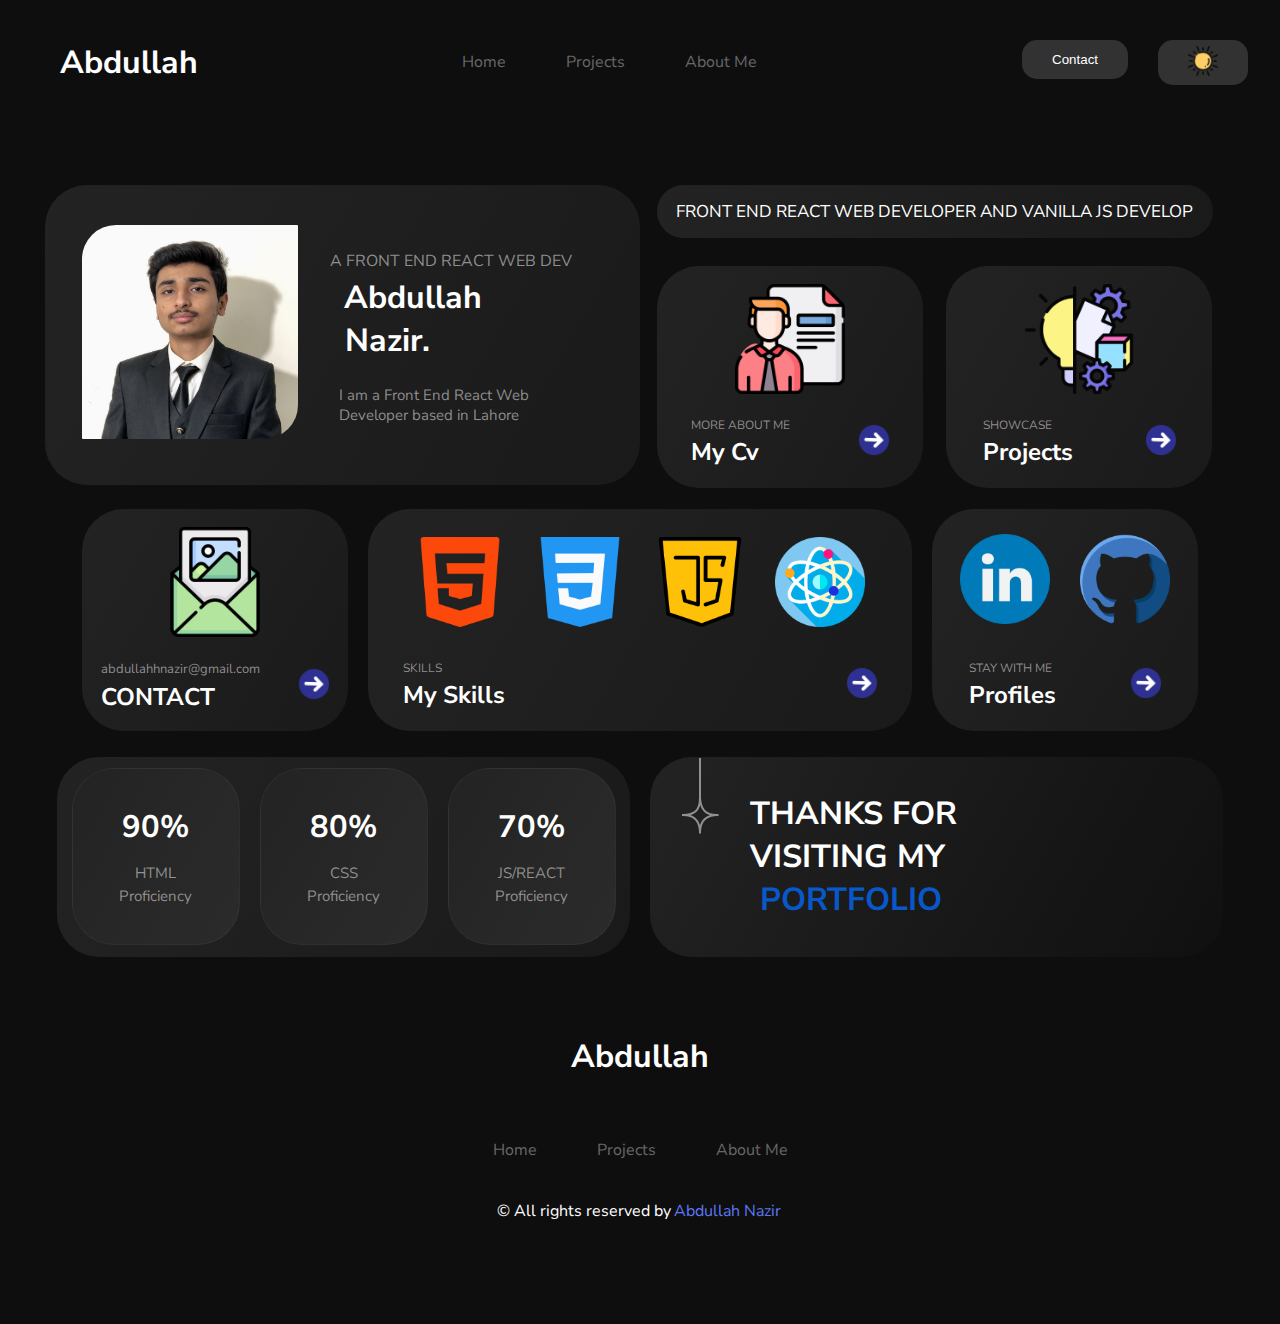
==== index.html @ 4bf7710f "Add files via upload" ====
<!DOCTYPE html>
<html lang="en">
<head>
    <meta charset="UTF-8">
    <meta name="viewport" content="width=device-width, initial-scale=1.0">
    <link rel="preconnect" href="https://fonts.googleapis.com">
<link rel="preconnect" href="https://fonts.gstatic.com" crossorigin>
<link href="https://fonts.googleapis.com/css2?family=Nunito+Sans:opsz,wght@6..12,400&family=Roboto:wght@300;400&display=swap" rel="stylesheet">
<!-- <link rel="stylesheet" href="My portfolio.css"> -->
<link href="https://cdn.jsdelivr.net/npm/bootstrap@5.3.2/dist/css/bootstrap.min.css" rel="stylesheet" integrity="sha384-T3c6CoIi6uLrA9TneNEoa7RxnatzjcDSCmG1MXxSR1GAsXEV/Dwwykc2MPK8M2HN" crossorigin="anonymous">
<link rel="icon" href="briefcase.png">
    <title>Porfolio</title>
</head>
<!-- <img src="portfolio.png" alt=""> -->
<style>




*{
    margin: 0;
    padding: 0;
    /* background: white; */
}
body{
    background-color: #0f0e0e;
    font-family: 'Nunito Sans', sans-serif;
/* font-family: 'Roboto', sans-serif; */

}
a:hover{
color: white;

}
@media screen and (min-width: 1200px) and (max-width: 1336px) {
body .left{
    margin-right: 17px;
}
}
@media screen and (min-width: 1000px) and (max-width: 1220px) {

   .covered .image img {
  border-radius: 34px 1px;
  width: 215px;
    height: 220px;
    }
   .left .first-component {
  background-color: #5b5b5ba3;
  width: 47vw;
    margin-left: 43px;
    }
    .text h1 {
  text-align: center;
  width: 189px;
  margin-bottom: 23px;
  font-size: 32px;
    }
   a .right-1{
        width: 22vw;
    }

   a .left-1{
        width: 22vw;
    }
  .middle-section  .left {
 
  margin-right: 16px;}

.right .first-component-2{
    width: 93%;
}
a .inlets-1 {
  background-color: #5b5b5ba3;
  width: 23vw;}
    .text p {
  text-align: center;
  margin: 4px 15px;
  color: #BCBCBCB7;
  font-size: 13px;
}
}

@media screen and (min-width: 1000px) and (max-width: 1130px) {
    .covered .image img {
  border-radius: 34px 1px;
  width: 180px;
    height: 181px;
    }

   .covered .text {
 
  margin: 0 0px;}

}

    a{
color: #676767;
transition: color 0.5s ease; /* 0.5s duration with ease transition */

text-decoration: none;
margin: 0 30px;

    }
.navbar{
    display: flex;
  justify-content: space-between;
  height: 124px;
  align-items: center;
}
.nav{
    display: flex;
  justify-content: space-around;
  align-items: center;
  /* width: ;     */
}
.nav-2{
    display: flex;
  justify-content: center;
  align-items: center;
  height: 100px;
  color: white;
}
.nav-2 p{
   /* margin: 0 30px;  */
}
.middle-section{
    display: flex;
  justify-content: center;
  height: 353px;
}
.left , .right{
display: flex;
/* flex-basis: 50%; */
}
.navbar h1{
    color: white;
}

.contact button{
   padding: 12px 30px;
   border-radius: 15px;
  border: 0;
  background: #323232;
  color: white;

}
.left{
    display: flex;
  justify-content: end;
  /* flex-direction: column; */
  /* height: 1000px; */
  margin-right: 29px;
  margin-top: 61px;
}
.right{
    display: flex;
  justify-content: start;
  /* height: 1000px; */
  margin-top: 61px;
  flex-direction: column;
  height: 342px;

}
.first-component{
    background-color: #5b5b5ba3;
  width: 595px;
  height: 300px;
  border-radius: 42px;
  display: flex;
  justify-content: center;
  align-items: center;
  flex-direction: column;
  background-image: linear-gradient(120deg, #232323 0%, #1b1a1a 100%);

}
.text {
    color: white;
    display: flex;
  flex-direction: column;
  margin: 0 11px;
  justify-content: center;
}
.text pre{
    width: 228px;
  position: relative;
  right: -30px;
  font-size: 15px;
  color: #BCBCBCB7;
  font-family: 'Nunito Sans', sans-serif;


}

.container {
   
    text-align: center;
  width: 518px;
  overflow: hidden;
}

.moving-text {
    font-size: 17px;
    white-space: nowrap; /* Prevent text from wrapping to a new line */
    animation: moveLeft 5s linear infinite; /* Apply the animation to the text */
    margin-bottom: 0px;
}

@keyframes moveLeft {
    0% {
        transform: translateX(100%); /* Start position */
    }
    100% {
        transform: translateX(-100%); /* End position */
    }
}

.text p{
    text-align: center;
  /* margin: 4px 15px; */
  color: #BCBCBCB7;
  margin: 4px 21px;

}
.text h1{
    text-align: center;
  width: 189px;
  margin-bottom: 23px;
  margin-left: 10px;
}
.tilt{
    text-align: center;
  width: 137px;
}

.first-component-2{
    background-color: #5b5b5ba3;
  background-image: linear-gradient(120deg, #232323 0%, #1b1a1a 100%);

  width: 500px;
  height: 53px;
  border-radius: 82px;
  width: 556px;
  overflow: hidden;
  color: white;
  align-items: center;
  justify-content: center;
  display: flex;
  
}

.second-component-1{
  
   display: flex;
 
   
}
.left-1{
    background-color: #5b5b5ba3;
  width: 266px;
  height: 222px;
  border-radius: 42px;
  margin: 28px 0px;
  background-image: linear-gradient(120deg, #232323 0%, #1b1a1a 100%);

}
.items-3{
    background-color: #5b5b5ba3;
  width: 166px;
  height: 175px;
  border-radius: 42px;
  margin: 0 10px;
  background-image: linear-gradient(120deg, #232323 0%, #2c2b2b 100%);
  border: 1px solid #f9f1f10d;

}

.right-1{
    background-color: #5b5b5ba3;
  width: 266px;
  height: 222px;
  border-radius: 42px;
  margin:28px 23px;
  background-image: linear-gradient(120deg, #232323 0%, #1b1a1a 100%);

}
.second-component{
   display: flex;
   justify-content: center;
   align-items: center;
   height: 286px;
}

.second-component-2{
   display: flex;
   justify-content: center;
   align-items: center;
   /* height: 263px; */
   height: 187px;
}
.inlets-1{
    /* background-color: orange; */
  width: 266px;
  height: 222px;
  border-radius: 42px;
  margin: 28px 10px;
  background-image: linear-gradient(120deg, #232323 0%, #1b1a1a 100%);

}
.inlets-2{
    background-color: #5b5b5ba3;
    width: 544px;
  height: 222px;
  border-radius: 42px;
  margin: 28px 10px;
  background-image: linear-gradient(120deg, #232323 0%, #1b1a1a 100%);

}

.inlets-2-2{
    background-color: #5b5b5ba3;
    width: 573px;
    justify-content: center;
  height: 200px;
  border-radius: 42px;
  margin: 28px 10px;
  background-image: linear-gradient(120deg, #232323 0%, #1b1a1a 100%);
  display: flex;
  align-items: center;

}


.inlets-3{
    background-color: #5b5b5ba3;
  width: 266px;
  height: 222px;
  border-radius: 42px;
  margin: 28px 10px;
  background-image: linear-gradient(120deg, #232323 0%, #1b1a1a 100%);

}
.me{
    display: flex;
    justify-content: center;
    align-items: end;
    color: white;
    height: 150px;
}
.copyright{
    display: flex;
    justify-content: center;
    color: white;
    align-items: center;
    /* height: 150px; */
}
footer{
    height: 374px;
}
.image img{
    border-radius: 51px;
  width: 216px;
  height: 214px;
  object-fit: cover;
  border-radius: 34px 1px;
}
.covered{
    display: flex;
}
.img-1{
    height: 146px;
    display: flex;
    align-items: center;
  justify-content: center;
}
.about-me h1{
    font-size: 24px;
    color: white;
}

.about-me-2 h1{
    font-size: 31px;
    color: white;
}
.about-me p{
    font-size: 12px;
  color: #BCBCBCB7;
  margin-bottom: 3px;
  /* margin-left: -20px; */

}
.details{
    display: flex;
  justify-content: space-around;
  align-items: center;
  margin: 5px 0;
}

.details-4{
    display: flex;
  justify-content: center;
  align-items: center;
  margin: 15px 0;
}


.details-2{
    display: flex;
  justify-content: space-between;
  align-items: center;
  margin: 5px 0;
}
.details-2 .l{
    margin: 0 35px;
}

.details-2 .l2{
    margin: 0 35px;
}
.l2 img{
    transform: rotate(92deg);
    cursor: pointer;
}
.about-me .img-1 img{
    margin: 0 15px;
}
.items-3 .img-3{
    height: 79px;
  display: flex;
  align-items: end;
  justify-content: center;
}
.centered{
    font-size: 15px;
  color: #BCBCBCB7;
  margin-bottom: 3px;
  text-align: center;
}
.left-corner{
        width: 100px;
  height: 78px;
  display: flex;
  justify-content: center;
  align-items: center;

    }

    .inlets-2-2-2{
    background-color: #5b5b5ba3;
    width: 573px;
    /* justify-content: center; */
  height: 200px;
  border-radius: 42px;
  margin: 28px 10px;
  background-image: linear-gradient(120deg, #232323 0%, #111010 100%);
  display: flex;
  /* align-items: center; */

}
.thanks{
    display: flex;
  flex-direction: column;
  justify-content: center;

}
 .white{
    color: white;
    
}
.one-t{
    display: flex;
    flex-direction: column;

}
.blue{
    color: #0858CA;
    margin: 0 10px;
}
.copyright span{
    color: #5B78F6;
    margin: 0 3px;
}
.contact{
    margin: 0 30px;
    display: flex;
}
.name{
    margin: 0 30px;
}

@media screen and (min-width:950px) {

    .contact{
    margin: 0 32px;
}
.name{
    margin: 0 60px;
}
}

@media screen and (max-width:295px) {
.thanks{
    transform: translateY(21px);
  margin: 0 -29px;

}

.inlets-2-2-2 {
    /* width: 91vw; */
    height: 231px;
  }

}
@media screen and (max-width:1000px) {

    .nav{
        /* width: 100%; */
    }
    .middle-section{
        display: flex;
  height: 100%;
  flex-direction: column;
  align-items: center;

    }
    .container {
  text-align: center;
  width: 86vw;
  overflow: hidden;
}
    .left{
        margin: 0 0;
    }
    .first-component{
        width: 91vw;
    }
    .first-component-2{
        width: 91vw;
    }
    .second-component-1 {
  display: flex;
  justify-content: center;
}
.left-1{
    margin: 28px 7px;
    width: 47vw;
}
.covered{
    display: flex;
    width: 75%;
}
.right-1{
    margin: 28px 7px;
    width: 47vw;
}
.details{
    display: flex;
    justify-content: space-between;
    margin: 0 30px;
}
.second-component {
    display: flex;
    height: 100%;
    flex-direction: column;
  }
.second-component-2{
    display: flex;
    height: 100%;
    flex-direction: column;

}
.inlets-1{
    width: 91vw;
    margin: 0 0;
}
.inlets-2{
    width: 91vw;
    margin-top: 28px;
    margin-bottom: 6px;
}
.inlets-3{
    width: 91vw;
}
.inlets-2-2{
    width: 91vw;
    margin: 0 0;
}
.inlets-2-2-2{
    width: 91vw;
}
.navbar{
    /* height: 100%; */
}
.right{
    display: flex;
  justify-content: center;
  align-items: center;
  margin-top: 28px;

}
}

@media screen and (max-width:700px) {
    .left-1{
    /* margin: 28px 7px; */
    width: 91vw;
}
.right-1{
    /* margin: 28px 7px; */
    width: 91vw;
}
.second-component-1 {
  display: block;
  justify-content: center;
}
.right{
    height: 100%;
}
.container{

}
}
.offcanvas{
    max-width: 80%;
    background-color: none;
}
.off-canvas{
    display: none;
}
@media screen and (max-width:760px) {
.off-canvas{
    display: block;
    margin: -3px 0px;
}
.tog-4{
    display: flex;
}

.nav{
    display: none;
}
.hide-4{
    display:none;
}
.moon{
    display: none;
}
.sun{
}
.name{
    /* margin: 0 20px; */
}
.off-canvas{
    /* margin: 0 20px; */
    /* background-color: black; */
}
body .contact .sun{
display: block;
padding: 4px 10px;

}
.image-changer{
    /* width: 20px; */
}
.navbar .contact{
    margin: 0 0;
}


}
@media screen and (max-width:600px) {

    .offcanvas-body ul a{
        color: white;
}
}
.offcanvas-body ul{
    display: flex;
  flex-direction: column;
}
.offcanvas-body ul a{
margin: 20px 0;
}

.offcanvas.show:not(.hiding), .offcanvas.showing{
    background-image: linear-gradient(120deg, #232323 0%, #1b1a1a 100%);
}

@media screen and (max-width:320px) {

.covered .text pre{

}
.copyright{
    font-size: 14px;
}
a{
    margin: 0 20px;
}
}

.text span{
    margin: 0 -12px;
}

@media screen and (max-width:621px) {
.image img{
    width: 250px;
  height: 257px;
}
.text span {
  margin: 0 -1px;
}
.inlets-2-2{
    display: flex;
  align-items: center;
  flex-direction: column;
  height: 650px;
}
.first-component{
    height: 500px;
}
.covered{
    display: flex;
    flex-direction: column;
    width: 100%;
  justify-content: center;
  /* align-items: baseline; */
}
.image{
    text-align: center;
}
.text h1{
    /* margin-left: 30px;
    width: 100%; */
    text-align: start;
    margin: -1px 26px;
    display: flex;
    /* width: 213px; */
}
.text{
    margin: 20px;
    align-items: center;
    display: flex;
    flex-direction: column;
}

    .tilt {
  /* text-align: center; */
  /* width: 88px; */
}
.text pre{
    width: 85vw;
    display: flex;
    margin-top: 20px;
    font-size: 15px;
    justify-content: center;
    position: relative;
    right: 0;
    overflow: visible;

}

.items-3{
    margin: 16px 0;
}
.img-1{

  /* height: 100%; */
}
.inlets-2{
    height: 614px;
}
.adjuster-2{
    display: flex;
  align-items: center;
  flex-direction: column;
  height: 100%;
}
.about-me .adjuster-2 img{
    margin: 20px 0;
}
.tilt{
    margin: 0 5px;
}
}

@media screen and (max-width:430px) {

.one-t{
    display: block;
}
.blue{
    margin: 0 0;
}
.text pre{
    font-size: 15px;
    display: block;
    text-align: center;
  
}
body .navbar .sun{
    width: 40px;
    height: 37px;
    padding: 0 0;


}

.image-changer{
    width: 26px;
}
}

@media screen and (max-width:460px) {
.white{
    font-size: 25px;
}
.blue{
    font-size: 25px;
}

}

@media screen and (max-width: 350px) {
  .image img {
    width: 226px;
    height: 228px;
  }
}


@media screen and (min-width:621px) and (max-width:768px)  {

.text p{
    font-size: 15px;
    width: 100%;
}
}

@media screen and (max-width:440px) {
    .text pre{
    /* width: 85vw; */
    /* display: block; */
    /* margin-top: 15px; */
}
}
.navbar .sun{
    padding: 6px 30px;
}
@media screen and (min-width:751px) and (max-width:886px)  {

.contact .sun{
    padding: 3px 12px;
}
.contact .moon{
    padding: 12px 15px;
}
.contact a{
    margin: 0 16px;
}
.contact{
    margin: 0 17px;
}
}

.btn{
    border: none;
    background-color: #0f0e0e;

    color: white;

}
.btn:hover{
    background-color: #0f0e0e;

}
@media screen and (min-width: 885px) and (max-width: 888px) {
 body .contact {
    margin: 0 16px;
  }
}

</style>
<body>
    

<div class="navbar">
    <div class="name">
        <a href="index.html" style="color: white;"> <h1 class="namer">Abdullah </h1> </a> 

    </div>
    <div class="nav">
        <a href="index.html"> <p>Home</p></a>
        <a href="Projects.html"> <p>Projects</p></a>

       <a href="About Me.html"> <p>About Me</p></a>

    </div>
    <div class="tog-4">
    <div class="contact">
      <a href="Contact Me .html" class="hide-4">  <button class="button-color moon">
        Contact
    </button>

    
</a>
    <button class="Dark-button sun">
     <img src="sun (2).png" alt="" width="30px" class="image-changer">
 </button>
    </div>
    <div class="off-canvas">
       
          <button class="btn" type="button" data-bs-toggle="offcanvas" data-bs-target="#offcanvasExample" aria-controls="offcanvasExample" >
            <svg xmlns="http://www.w3.org/2000/svg" width="40" height="30" fill="currentColor" class="bi bi-list fa-4x" viewBox="0 0 16 16" style="">
                <path fill-rule="evenodd" d="M2.5 12a.5.5 0 0 1 .5-.5h10a.5.5 0 0 1 0 1H3a.5.5 0 0 1-.5-.5zm0-4a.5.5 0 0 1 .5-.5h10a.5.5 0 0 1 0 1H3a.5.5 0 0 1-.5-.5zm0-4a.5.5 0 0 1 .5-.5h10a.5.5 0 0 1 0 1H3a.5.5 0 0 1-.5-.5z"/>
              </svg>
<!-- <div  class="ham-1"></div>
<div class="ham-1"></div>
<div class="ham-1"></div> -->
          </button>
          
          <div class="offcanvas offcanvas-start" tabindex="-1" id="offcanvasExample" aria-labelledby="offcanvasExampleLabel">
            <div class="offcanvas-header">
              <h5 class="offcanvas-title" id="offcanvasExampleLabel" style="visibility: hidden;">ABDULLAH</h5>
              <button type="button" class="btn-close" data-bs-dismiss="offcanvas" aria-label="Close"></button>
            </div>
            <div class="offcanvas-body">
              <div>
                <ul>
                    <a href="index.html">HOME</a>
                    <a href="Projects.html">PROJECTS</a>
                    <a href="About Me.html">ABOUT ME</a>
                    <a href="My Cv.html">MY CV</a>
                    <a href="Contact Me .html">CONTACT</a>
                </ul>
              </div>
             
            </div>
          </div>
    </div>
</div>
</div>


<div class="middle-section">
<div class="left">
    <div class="first-component">
        <div class="covered">
<div class="image">
    <img src="IMG_E0262.JPG" alt="" >
</div>
<div class="text">
<p> A FRONT END REACT WEB DEV</p>
<h1>Abdullah 
    <br>
    <div class="tilt">
        Nazir.
    </div>
    
</h1>
<pre>I am a Front End React Web 
   <span>Developer based in Lahore </span> </pre>
</div>
</div>
<div class="last">
    <!-- <img src="up-arrow.png" alt="" width="30px"> -->
</div>
    </div>

    

</div>

<div class="right">

<div class="first-component-2">
<div class="container">
    <p class="moving-text">FRONT END REACT WEB DEVELOPER AND VANILLA JS DEVELOPER</p>
</div>
</div>

<div class="second-component-1">
    <a href="My Cv.html" style="margin:0 0;">

    <div class="left-1">
<div class="about-me">
    <div class="img-1">
    <img src="project.png" alt="" width="110px">
</div>

<div class="details">
    <div class="l">
    <p>MORE ABOUT ME</p>
    <h1>My Cv</h1>
</div>
<div class="l2">
        <img src="up-arrow.png" alt="" width="30px">

</div>
</div>

</div>

    </div>
    </a>
    <a href="Projects.html" style="margin:0 0;">
    <div class="right-1">
        <div class="about-me">
            <div class="img-1">
            <img src="idea.png" alt="" width="110px">
        </div>
        
        <div class="details">
            <div class="l">
            <p>SHOWCASE</p>
            <h1>Projects</h1>
        </div>
        <div class="l2">
               <img src="up-arrow.png" alt="" width="30px">
        
        </div>
        </div>
        
        </div>

    </div>
    </a>
</div>




</div>
</div>
<div class="second-component">
    <a href="Contact Me .html" style="margin: 0 0;">
    <div class="inlets-1">
        <div class="about-me">
            <div class="img-1">
            <img src="image.png" alt="" width="110px">
        </div>
        
        <div class="details">
            <div class="l">
            <p style="font-size: 13px;">abdullahhnazir@gmail.com</p>
            <h1>CONTACT</h1>
        </div>
        <div class="l2">
                <img src="up-arrow.png" alt="" width="30px">
        
        </div>
        </div>
        
        </div>
    </div>
    </a>

    <div class="inlets-2">
        <div class="about-me">
            <div class="img-1 adjuster-2">
            <img src="html-5 (1).png" alt="" width="90px">
            <img src="css-3 (1).png" alt="" width="90px">
            <img src="java-script.png" alt="" width="90px">
            <img src="atom.png" alt="" width="90px">
        </div>
        
        <div class="details-2">
            <div class="l">
            <p>SKILLS</p>
            <h1>My Skills</h1>
        </div>
        <div class="l2">
                <img src="up-arrow.png" alt="" width="30px">
        
        </div>
        </div>
        
        </div>
    </div>
    
    <div class="inlets-3">
        <div class="about-me">
            <div class="img-1">
                <a href="https://www.linkedin.com/in/abdullah-nazir-01104a296/"   target="_main" style="margin: 0 0;">    <img src="linkedin.png" alt="" width="90px" style="cursor: pointer;"></a>
                <a href="https://github.com/AbdullahNazir115" style="margin: 0 0;" target="_main">   <img src="github (1).png" alt="" width="90px" style="cursor: pointer;"></a>

        </div>

        
        <div class="details">
            <div class="l">
            <p>STAY WITH ME</p>
            <h1>Profiles</h1>
        </div>
        <div class="l2">
                <img src="up-arrow.png" alt="" width="30px">
        
        </div>
        </div>
        
        </div>
    </div>
    
        </div>


        <div class="second-component-2">

           
            
            <div class="inlets-2-2">

            <div class="items-3">
                <div class="about-me-2">
                    <div class="img-3">
                        <h1>90%</h1>
                </div>
                
                <div class="details-4">
                    <div class="l">
                   
                        <p class="centered">HTML</p>
                                            <p class="centered">Proficiency</p>
                   
                </div>
                <div class="l2">
                
                </div>
                </div>
                
                </div>
            </div>


            <div class="items-3 color-1">
                <div class="about-me-2">
                    <div class="img-3">
                        <h1>80%</h1>
                </div>
                
                <div class="details-4">
                    <div class="l">
                   
                        <p class="centered">CSS</p>
                                            <p class="centered">Proficiency</p>
                   
                </div>
                <div class="l2">
                
                </div>
                </div>
                
                </div>
            </div>


            <div class="items-3 color-2">

                <div class="about-me-2">
                    <div class="img-3">
                        <h1>70%</h1>
                </div>
                
                <div class="details-4">
                    <div class="l">
                   
                        <p class="centered">JS/REACT</p>
                                            <p class="centered">Proficiency</p>
                   
                </div>
                <div class="l2">
                
                </div>
                </div>
                
                </div>

            </div>


            </div>
            
            <div class="inlets-2-2-2">
                <div class="left-corner">
                    <img src="icon2.png" alt="">
                </div>
                <div class="thanks">
                    <h1 class="white">THANKS FOR </h1>
               <div class="one-t">   <div class="new-kid"> <h1 class="white">VISITING MY</h1></div> <h1 class="blue">PORTFOLIO</h1> </div> 
                </div>
            </div>
          
            
                </div>

                <footer>
                    <div class="me">
                        <div class="name">
                            <a href="index.html" style="color: white;">       <h1 class="namer-2">Abdullah </h1> </a> 

                         </div>
                    </div>
                    <div class="nav-2">
                <a href="index.html"> <p>Home</p></a>
                <a href="Projects.html"> <p>Projects</p></a>

        <a href="About Me.html"> <p>About Me</p></a>
                
                    </div>
                    <div class="copyright">
            © All rights reserved by <a href="https://www.linkedin.com/in/abdullah-nazir-01104a296/" style="margin: 0 0;"><span>Abdullah  Nazir</span> </a>

                    </div>
                </footer>

                <script>
                    let body=document.querySelector('body')
                    let namer=document.querySelector('.namer')
                    let namer2=document.querySelector('.namer-2')
                    let copyright=document.querySelector('.copyright')
                    let overlay=document.querySelector('.overlay')
                    let button=document.querySelector('.Dark-button')
                    let ic=document.querySelector('.image-changer')
                    let btn=document.querySelector('.btn')
                    // let pc=document.querySelector('.PROJECTS')
                    
                    
                    button.addEventListener('click',function(){
                    
                    // namer.style.color='#6f42c1'
                    //     namer2.style.color='#6f42c1'
                    //     copyright.style.color='black'
                    //     body.style.background='white'
                    
                       let isDarkMode = body.style.background === 'white';
                    
                    // Toggle theme and colors with smooth transitions
                    body.style.background = isDarkMode ? 'black' : 'white'
                    ic.src = isDarkMode ? 'sun (2).png' :'crescent-moon.png'
                    btn.style.background = isDarkMode ? 'black' : 'white'
                    btn.style.color = isDarkMode ? 'white' : 'black'
                    
                    namer.style.color = isDarkMode ? 'white' : 'black';
                    // pc.style.color = isDarkMode ? 'white' : 'black';
                    namer2.style.color = isDarkMode ? 'white' : 'black';
                    copyright.style.color = isDarkMode ? 'white' : 'black';
                    body.style.transition=isDarkMode ? '2s' : '2s';
                    
                    // body.style.zIndex=isDarkMode ? '100000' : '10000';
                    // overlay.style.display=isDarkMode ? 'none' : 'block';
                    
                    
                    })
                    
                    
                    </script>

<script src="https://cdn.jsdelivr.net/npm/bootstrap@5.3.2/dist/js/bootstrap.bundle.min.js" integrity="sha384-C6RzsynM9kWDrMNeT87bh95OGNyZPhcTNXj1NW7RuBCsyN/o0jlpcV8Qyq46cDfL" crossorigin="anonymous"></script>
</body>
</html>
---- My portfolio.css ----
*{
    margin: 0;
    padding: 0;
}
body{
    background-color: #0f0e0e;
    font-family: 'Nunito Sans', sans-serif;
/* font-family: 'Roboto', sans-serif; */
}
a{
    text-decoration: none;
    color: white;
}

.navbar{
    display: flex;
  justify-content: space-around;
  height: 83px;
  align-items: center;
}
.nav{
    display: flex;
  justify-content: space-around;
  align-items: center;
  width: 200px;    
}
.nav-2{
    display: flex;
  justify-content: center;
  align-items: center;
  height: 100px;
  color: white;
}
.nav-2 p{
   margin: 0 30px; 
}
.middle-section{
    display: flex;
  justify-content: center;
  height: 353px;
}
.left , .right{
display: flex;
/* flex-basis: 50%; */
}
.navbar h1{
    color: white;
}
.nav p{
    color: white;
}
.contact button{
   padding: 12px 30px;
   border-radius: 15px;
  border: 0;
  background: #323232;
  color: white;

}
.left{
    display: flex;
  justify-content: end;
  /* flex-direction: column; */
  /* height: 1000px; */
  margin-right: 29px;
  margin-top: 61px;
}
.right{
    display: flex;
  justify-content: start;
  /* height: 1000px; */
  margin-top: 61px;
  flex-direction: column;
  height: 342px;

}
.first-component{
    background-color: #5b5b5ba3;
  width: 555px;
  height: 300px;
  border-radius: 42px;
  display: flex;
  justify-content: center;
  align-items: center;
  flex-direction: column;
  background-image: linear-gradient(120deg, #232323 0%, #1b1a1a 100%);

}
.text {
    color: white;
    display: flex;
  flex-direction: column;
  justify-content: center;
}
.text pre{
    width: 228px;
  position: relative;
  right: -30px;
  font-size: 13px;
  color: #BCBCBCB7;

}

.container {
   
    text-align: center;
  width: 518px;
  overflow: hidden;
}

.moving-text {
    font-size: 17px;
    white-space: nowrap; /* Prevent text from wrapping to a new line */
    animation: moveLeft 5s linear infinite; /* Apply the animation to the text */
}

@keyframes moveLeft {
    0% {
        transform: translateX(100%); /* Start position */
    }
    100% {
        transform: translateX(-100%); /* End position */
    }
}

.text p{
    text-align: center;
  margin: 4px 0;
  width: 195px;
  color: #BCBCBCB7;

}
.text h1{
    text-align: center;
  width: 189px;
  margin-bottom: 23px;
}
.tilt{
    text-align: center;
  width: 137px;
}

.first-component-2{
    background-color: #5b5b5ba3;
  background-image: linear-gradient(120deg, #232323 0%, #1b1a1a 100%);

  width: 500px;
  height: 53px;
  border-radius: 82px;
  width: 556px;
  overflow: hidden;
  color: white;
  align-items: center;
  justify-content: center;
  display: flex;
  
}

.second-component-1{
  
   display: flex;
 
   
}
.left-1{
    background-color: #5b5b5ba3;
  width: 266px;
  height: 222px;
  border-radius: 42px;
  margin: 28px 0px;
  background-image: linear-gradient(120deg, #232323 0%, #1b1a1a 100%);

}
.items-3{
    background-color: #5b5b5ba3;
  width: 166px;
  height: 175px;
  border-radius: 42px;
  margin: 0 10px;
  background-image: linear-gradient(120deg, #232323 0%, #2c2b2b 100%);
  border: 1px solid #f9f1f10d;

}

.right-1{
    background-color: #5b5b5ba3;
  width: 266px;
  height: 222px;
  border-radius: 42px;
  margin:28px 23px;
  background-image: linear-gradient(120deg, #232323 0%, #1b1a1a 100%);

}
.second-component{
   display: flex;
   justify-content: center;
   align-items: center;
   height: 286px;
}

.second-component-2{
   display: flex;
   justify-content: center;
   align-items: center;
   /* height: 263px; */
   height: 215px;
}
.inlets-1{
    background-color: #5b5b5ba3;
  width: 266px;
  height: 222px;
  border-radius: 42px;
  margin: 28px 10px;
  background-image: linear-gradient(120deg, #232323 0%, #1b1a1a 100%);

}
.inlets-2{
    background-color: #5b5b5ba3;
    width: 544px;
  height: 222px;
  border-radius: 42px;
  margin: 28px 10px;
  background-image: linear-gradient(120deg, #232323 0%, #1b1a1a 100%);

}

.inlets-2-2{
    background-color: #5b5b5ba3;
    width: 573px;
    justify-content: center;
  height: 200px;
  border-radius: 42px;
  margin: 28px 10px;
  background-image: linear-gradient(120deg, #232323 0%, #1b1a1a 100%);
  display: flex;
  align-items: center;

}


.inlets-3{
    background-color: #5b5b5ba3;
  width: 266px;
  height: 222px;
  border-radius: 42px;
  margin: 28px 10px;
  background-image: linear-gradient(120deg, #232323 0%, #1b1a1a 100%);

}
.me{
    display: flex;
    justify-content: center;
    align-items: end;
    color: white;
    height: 150px;
}
.copyright{
    display: flex;
    justify-content: center;
    color: white;
    align-items: center;
    /* height: 150px; */
}
footer{
    height: 374px;
}
.image img{
    border-radius: 51px;
  width: 216px;
  height: 214px;
  object-fit: cover;
  border-radius: 34px 1px;
}
.covered{
    display: flex;
}
.img-1{
    height: 146px;
    display: flex;
    align-items: center;
  justify-content: center;
}
.about-me h1{
    font-size: 24px;
    color: white;
}

.about-me-2 h1{
    font-size: 31px;
    color: white;
}
.about-me p{
    font-size: 12px;
  color: #BCBCBCB7;
  margin-bottom: 3px;
  /* margin-left: -20px; */

}
.details{
    display: flex;
  justify-content: space-around;
  align-items: center;
  margin: 5px 0;
}

.details-4{
    display: flex;
  justify-content: center;
  align-items: center;
  margin: 15px 0;
}


.details-2{
    display: flex;
  justify-content: space-between;
  align-items: center;
  margin: 5px 0;
}
.details-2 .l{
    margin: 0 35px;
}

.details-2 .l2{
    margin: 0 35px;
}
.l2 img{
    transform: rotate(92deg);
    cursor: pointer;
}
.about-me .img-1 img{
    margin: 0 15px;
}
.items-3 .img-3{
    height: 79px;
  display: flex;
  align-items: end;
  justify-content: center;
}
.centered{
    font-size: 15px;
  color: #BCBCBCB7;
  margin-bottom: 3px;
  text-align: center;
}
.left-corner{
        width: 100px;
  height: 78px;
  display: flex;
  justify-content: center;
  align-items: center;

    }

    .inlets-2-2-2{
    background-color: #5b5b5ba3;
    width: 573px;
    /* justify-content: center; */
  height: 200px;
  border-radius: 42px;
  margin: 28px 10px;
  background-image: linear-gradient(120deg, #232323 0%, #111010 100%);
  display: flex;
  /* align-items: center; */

}
.thanks{
    display: flex;
  flex-direction: column;
  justify-content: center;

}
 .white{
    color: white;
    
}
.one-t{
    display: flex;

}
.blue{
    color: #0858CA;
    margin: 0 10px;
}


@media screen and (min-width: 1200px) and (max-width: 1336px) {
body .left{
    margin-right: 17px;
}
}
@media screen and (min-width: 1000px) and (max-width: 1220px) {

   .covered .image img {
  border-radius: 34px 1px;
  width: 215px;
    height: 220px;
    }
   .left .first-component {
  background-color: #5b5b5ba3;
  width: 47vw;
    margin-left: 43px;
    }
    .text h1 {
  text-align: center;
  width: 189px;
  margin-bottom: 23px;
  font-size: 32px;
    }
   a .right-1{
        width: 22vw;
    }

   a .left-1{
        width: 22vw;
    }
  .middle-section  .left {
 
  margin-right: 16px;}

.right .first-component-2{
    width: 93%;
}
a .inlets-1 {
  background-color: #5b5b5ba3;
  width: 23vw;}
    .text p {
  text-align: center;
  margin: 4px 15px;
  color: #BCBCBCB7;
  font-size: 13px;
}
}

@media screen and (min-width: 1000px) and (max-width: 1130px) {
    .covered .image img {
  border-radius: 34px 1px;
  width: 180px;
    height: 181px;
    }

   .covered .text {
 
  margin: 0 0px;}

}

    a{
color: #676767;
transition: color 0.5s ease; /* 0.5s duration with ease transition */

text-decoration: none;
margin: 0 30px;

    }
.navbar{
    display: flex;
  justify-content: space-between;
  height: 124px;
  align-items: center;
}
.nav{
    display: flex;
  justify-content: space-around;
  align-items: center;
  /* width: ;     */
}
.nav-2{
    display: flex;
  justify-content: center;
  align-items: center;
  height: 100px;
  color: white;
}
.nav-2 p{
   /* margin: 0 30px;  */
}
.middle-section{
    display: flex;
  justify-content: center;
  height: 353px;
}
.left , .right{
display: flex;
/* flex-basis: 50%; */
}
.navbar h1{
    color: white;
}

.contact button{
   padding: 12px 30px;
   border-radius: 15px;
  border: 0;
  background: #323232;
  color: white;

}
.left{
    display: flex;
  justify-content: end;
  /* flex-direction: column; */
  /* height: 1000px; */
  margin-right: 29px;
  margin-top: 61px;
}
.right{
    display: flex;
  justify-content: start;
  /* height: 1000px; */
  margin-top: 61px;
  flex-direction: column;
  height: 342px;

}
.first-component{
    background-color: #5b5b5ba3;
  width: 595px;
  height: 300px;
  border-radius: 42px;
  display: flex;
  justify-content: center;
  align-items: center;
  flex-direction: column;
  background-image: linear-gradient(120deg, #232323 0%, #1b1a1a 100%);

}
.text {
    color: white;
    display: flex;
  flex-direction: column;
  margin: 0 11px;
  justify-content: center;
}
.text pre{
    width: 228px;
  position: relative;
  right: -30px;
  font-size: 15px;
  color: #BCBCBCB7;
  font-family: 'Nunito Sans', sans-serif;


}

.container {
   
    text-align: center;
  width: 518px;
  overflow: hidden;
}

.moving-text {
    font-size: 17px;
    white-space: nowrap; /* Prevent text from wrapping to a new line */
    animation: moveLeft 5s linear infinite; /* Apply the animation to the text */
    margin-bottom: 0px;
}

@keyframes moveLeft {
    0% {
        transform: translateX(100%); /* Start position */
    }
    100% {
        transform: translateX(-100%); /* End position */
    }
}

.text p{
    text-align: center;
  /* margin: 4px 15px; */
  color: #BCBCBCB7;
  margin: 4px 21px;

}
.text h1{
    text-align: center;
  width: 189px;
  margin-bottom: 23px;
  margin-left: 10px;
}
.tilt{
    text-align: center;
  width: 137px;
}

.first-component-2{
    background-color: #5b5b5ba3;
  background-image: linear-gradient(120deg, #232323 0%, #1b1a1a 100%);

  width: 500px;
  height: 53px;
  border-radius: 82px;
  width: 556px;
  overflow: hidden;
  color: white;
  align-items: center;
  justify-content: center;
  display: flex;
  
}

.second-component-1{
  
   display: flex;
 
   
}
.left-1{
    background-color: #5b5b5ba3;
  width: 266px;
  height: 222px;
  border-radius: 42px;
  margin: 28px 0px;
  background-image: linear-gradient(120deg, #232323 0%, #1b1a1a 100%);

}
.items-3{
    background-color: #5b5b5ba3;
  width: 166px;
  height: 175px;
  border-radius: 42px;
  margin: 0 10px;
  background-image: linear-gradient(120deg, #232323 0%, #2c2b2b 100%);
  border: 1px solid #f9f1f10d;

}

.right-1{
    background-color: #5b5b5ba3;
  width: 266px;
  height: 222px;
  border-radius: 42px;
  margin:28px 23px;
  background-image: linear-gradient(120deg, #232323 0%, #1b1a1a 100%);

}
.second-component{
   display: flex;
   justify-content: center;
   align-items: center;
   height: 286px;
}

.second-component-2{
   display: flex;
   justify-content: center;
   align-items: center;
   /* height: 263px; */
   height: 187px;
}
.inlets-1{
    /* background-color: orange; */
  width: 266px;
  height: 222px;
  border-radius: 42px;
  margin: 28px 10px;
  background-image: linear-gradient(120deg, #232323 0%, #1b1a1a 100%);

}
.inlets-2{
    background-color: #5b5b5ba3;
    width: 544px;
  height: 222px;
  border-radius: 42px;
  margin: 28px 10px;
  background-image: linear-gradient(120deg, #232323 0%, #1b1a1a 100%);

}

.inlets-2-2{
    background-color: #5b5b5ba3;
    width: 573px;
    justify-content: center;
  height: 200px;
  border-radius: 42px;
  margin: 28px 10px;
  background-image: linear-gradient(120deg, #232323 0%, #1b1a1a 100%);
  display: flex;
  align-items: center;

}


.inlets-3{
    background-color: #5b5b5ba3;
  width: 266px;
  height: 222px;
  border-radius: 42px;
  margin: 28px 10px;
  background-image: linear-gradient(120deg, #232323 0%, #1b1a1a 100%);

}
.me{
    display: flex;
    justify-content: center;
    align-items: end;
    color: white;
    height: 150px;
}
.copyright{
    display: flex;
    justify-content: center;
    color: white;
    align-items: center;
    /* height: 150px; */
}
footer{
    height: 374px;
}
.image img{
    border-radius: 51px;
  width: 216px;
  height: 214px;
  object-fit: cover;
  border-radius: 34px 1px;
}
.covered{
    display: flex;
}
.img-1{
    height: 146px;
    display: flex;
    align-items: center;
  justify-content: center;
}
.about-me h1{
    font-size: 24px;
    color: white;
}

.about-me-2 h1{
    font-size: 31px;
    color: white;
}
.about-me p{
    font-size: 12px;
  color: #BCBCBCB7;
  margin-bottom: 3px;
  /* margin-left: -20px; */

}
.details{
    display: flex;
  justify-content: space-around;
  align-items: center;
  margin: 5px 0;
}

.details-4{
    display: flex;
  justify-content: center;
  align-items: center;
  margin: 15px 0;
}


.details-2{
    display: flex;
  justify-content: space-between;
  align-items: center;
  margin: 5px 0;
}
.details-2 .l{
    margin: 0 35px;
}

.details-2 .l2{
    margin: 0 35px;
}
.l2 img{
    transform: rotate(92deg);
    cursor: pointer;
}
.about-me .img-1 img{
    margin: 0 15px;
}
.items-3 .img-3{
    height: 79px;
  display: flex;
  align-items: end;
  justify-content: center;
}
.centered{
    font-size: 15px;
  color: #BCBCBCB7;
  margin-bottom: 3px;
  text-align: center;
}
.left-corner{
        width: 100px;
  height: 78px;
  display: flex;
  justify-content: center;
  align-items: center;

    }

    .inlets-2-2-2{
    background-color: #5b5b5ba3;
    width: 573px;
    /* justify-content: center; */
  height: 200px;
  border-radius: 42px;
  margin: 28px 10px;
  background-image: linear-gradient(120deg, #232323 0%, #111010 100%);
  display: flex;
  /* align-items: center; */

}
.thanks{
    display: flex;
  flex-direction: column;
  justify-content: center;

}
 .white{
    color: white;
    
}
.one-t{
    display: flex;
    flex-direction: column;

}
.blue{
    color: #0858CA;
    margin: 0 10px;
}
.copyright span{
    color: #5B78F6;
    margin: 0 3px;
}
.contact{
    margin: 0 30px;
    display: flex;
}
.name{
    margin: 0 30px;
}

@media screen and (min-width:950px) {

    .contact{
    margin: 0 32px;
}
.name{
    margin: 0 60px;
}
}

@media screen and (max-width:295px) {
.thanks{
    transform: translateY(21px);
  margin: 0 -29px;

}

.inlets-2-2-2 {
    /* width: 91vw; */
    height: 231px;
  }

}
@media screen and (max-width:1000px) {

    .nav{
        /* width: 100%; */
    }
    .middle-section{
        display: flex;
  height: 100%;
  flex-direction: column;
  align-items: center;

    }
    .container {
  text-align: center;
  width: 86vw;
  overflow: hidden;
}
    .left{
        margin: 0 0;
    }
    .first-component{
        width: 91vw;
    }
    .first-component-2{
        width: 91vw;
    }
    .second-component-1 {
  display: flex;
  justify-content: center;
}
.left-1{
    margin: 28px 7px;
    width: 47vw;
}
.covered{
    display: flex;
    width: 75%;
}
.right-1{
    margin: 28px 7px;
    width: 47vw;
}
.details{
    display: flex;
    justify-content: space-between;
    margin: 0 30px;
}
.second-component {
    display: flex;
    height: 100%;
    flex-direction: column;
  }
.second-component-2{
    display: flex;
    height: 100%;
    flex-direction: column;

}
.inlets-1{
    width: 91vw;
    margin: 0 0;
}
.inlets-2{
    width: 91vw;
    margin-top: 28px;
    margin-bottom: 6px;
}
.inlets-3{
    width: 91vw;
}
.inlets-2-2{
    width: 91vw;
    margin: 0 0;
}
.inlets-2-2-2{
    width: 91vw;
}
.navbar{
    /* height: 100%; */
}
.right{
    display: flex;
  justify-content: center;
  align-items: center;
  margin-top: 28px;

}
}

@media screen and (max-width:700px) {
    .left-1{
    /* margin: 28px 7px; */
    width: 91vw;
}
.right-1{
    /* margin: 28px 7px; */
    width: 91vw;
}
.second-component-1 {
  display: block;
  justify-content: center;
}
.right{
    height: 100%;
}
.container{

}
}
.offcanvas{
    max-width: 80%;
    background-color: none;
}
.off-canvas{
    display: none;
}
@media screen and (max-width:760px) {
.off-canvas{
    display: block;
    margin: -3px 0px;
}
.tog-4{
    display: flex;
}

.nav{
    display: none;
}
.hide-4{
    display:none;
}
.moon{
    display: none;
}
.sun{
}
.name{
    /* margin: 0 20px; */
}
.off-canvas{
    /* margin: 0 20px; */
    /* background-color: black; */
}
body .contact .sun{
display: block;
padding: 4px 10px;

}
.image-changer{
    /* width: 20px; */
}
.navbar .contact{
    margin: 0 0;
}


}
@media screen and (max-width:600px) {

    .offcanvas-body ul a{
        color: white;
}
}
.offcanvas-body ul{
    display: flex;
  flex-direction: column;
}
.offcanvas-body ul a{
margin: 20px 0;
}

.offcanvas.show:not(.hiding), .offcanvas.showing{
    background-image: linear-gradient(120deg, #232323 0%, #1b1a1a 100%);
}

@media screen and (max-width:320px) {

.covered .text pre{

}
.copyright{
    font-size: 14px;
}
a{
    margin: 0 20px;
}
}

.text span{
    margin: 0 -12px;
}

@media screen and (max-width:621px) {
.image img{
    width: 250px;
  height: 257px;
}
.text span {
  margin: 0 -1px;
}
.inlets-2-2{
    display: flex;
  align-items: center;
  flex-direction: column;
  height: 650px;
}
.first-component{
    height: 500px;
}
.covered{
    display: flex;
    flex-direction: column;
    width: 100%;
  justify-content: center;
  /* align-items: baseline; */
}
.image{
    text-align: center;
}
.text h1{
    /* margin-left: 30px;
    width: 100%; */
    text-align: start;
    margin: -1px 26px;
    display: flex;
    /* width: 213px; */
}
.text{
    margin: 20px;
    align-items: center;
    display: flex;
    flex-direction: column;
}

    .tilt {
  /* text-align: center; */
  /* width: 88px; */
}
.text pre{
    width: 85vw;
    display: flex;
    margin-top: 20px;
    font-size: 15px;
    justify-content: center;
    position: relative;
    right: 0;
    overflow: visible;

}

.items-3{
    margin: 16px 0;
}
.img-1{

  /* height: 100%; */
}
.inlets-2{
    height: 614px;
}
.adjuster-2{
    display: flex;
  align-items: center;
  flex-direction: column;
  height: 100%;
}
.about-me .adjuster-2 img{
    margin: 20px 0;
}
.tilt{
    margin: 0 5px;
}
}

@media screen and (max-width:430px) {

.one-t{
    display: block;
}
.blue{
    margin: 0 0;
}
.text pre{
    font-size: 15px;
    display: block;
    text-align: center;
  
}
body .navbar .sun{
    width: 40px;
    height: 37px;
    padding: 0 0;


}

.image-changer{
    width: 26px;
}
}

@media screen and (max-width:460px) {
.white{
    font-size: 25px;
}
.blue{
    font-size: 25px;
}

}

@media screen and (max-width: 350px) {
  .image img {
    width: 226px;
    height: 228px;
  }
}


@media screen and (min-width:621px) and (max-width:768px)  {

.text p{
    font-size: 15px;
    width: 100%;
}
}

@media screen and (max-width:440px) {
    .text pre{
    /* width: 85vw; */
    /* display: block; */
    /* margin-top: 15px; */
}
}
.navbar .sun{
    padding: 6px 30px;
}
@media screen and (min-width:751px) and (max-width:886px)  {

.contact .sun{
    padding: 3px 12px;
}
.contact .moon{
    padding: 12px 15px;
}
.contact a{
    margin: 0 16px;
}
.contact{
    margin: 0 17px;
}
}

.btn{
    border: none;
    background-color: #0f0e0e;

    color: white;

}
.btn:hover{
    background-color: #0f0e0e;

}
@media screen and (max-width:320px) {

    .covered .text pre{
    
    }
    .copyright{
        font-size: 14px;
    }
    a{
        margin: 0 20px;
    }
    }
    
    a{
    color: #676767;
    transition: color 0.5s ease; /* 0.5s duration with ease transition */
    
    text-decoration: none;
    margin: 0 30px;
    
        }
    
    
    
        *{
            margin: 0;
            padding: 0;
        }
        a:hover{
    color: white;
    
    }
        a{
    color: #676767;
    transition: color 0.5s ease; /* 0.5s duration with ease transition */
    
    text-decoration: none;
    
        }
        .copyright span{
        color: #5B78F6;
        margin: 0 3px;
    }
    
        body{
            background-color: #0f0e0e;
        font-family: 'Nunito Sans', sans-serif;
    
        }
        .navbar{
            display: flex;
          justify-content: space-between;
          height: 124px;
          align-items: center;
        }
        .nav{
            display: flex;
          justify-content: space-around;
          align-items: center;
          /* width: 200px;     */
        }
        .nav-2{
            display: flex;
          justify-content: center;
          align-items: center;
          height: 100px;
          color: white;
        }
        .nav-2 p{
           /* margin: 0 30px;  */
        }
        .middle-section{
            display: flex;
          justify-content: center;
          height: 353px;
        }
        .left , .right{
        display: flex;
        /* flex-basis: 50%; */
        }
        .navbar h1{
            color: white;
        }
    
        .contact button{
           padding: 12px 30px;
           border-radius: 15px;
          border: 0;
          background: #323232;
          color: white;
        
        }
        .left{
            display: flex;
          justify-content: end;
          /* flex-direction: column; */
          /* height: 1000px; */
          margin-right: 29px;
          margin-top: 61px;
        }
        .right{
            display: flex;
          justify-content: start;
          /* height: 1000px; */
          margin-top: 41px;
          flex-direction: column;
          height: 342px;
        
        }
        .first-component{
            background-color: #5b5b5ba3;
            background-image: linear-gradient(120deg, #232323 0%, #1b1a1a 100%);
    
          border-radius: 42px;
          width: 338px;
      height: 302px;
        }
        
        .first-component-2{
          
          /* background-color: #5b5b5ba3;
          width: 500px;
          height: 53px;
          border-radius: 82px;
          width: 556px; */
          text-align: center;
          display: flex;
          align-items: center;
          justify-content: center;
        }
        .first-component-2 h1{
            color: white;
            font-size: 60px;
            transform: translateY(-6px);
            letter-spacing: 10px;
        }
        .second-component-1{
          
           display: flex;
         
           
        }
        .left-1{
            background-color: #5b5b5ba3;
          height: 250px;
          border-radius: 42px;
          width: 714px;
          margin: -9px 0px;
          /* background-image: linear-gradient(120deg, #323232 0%, #0d0c0c 100%); */
          /* border: 1px solid #222020; */
          background-image: linear-gradient(120deg, #232323 0%, #1b1a1a 100%);
        }
        .intro{
            height: 153px;
      display: flex;
      flex-direction: column;
      justify-content: center;
        }
        .intro h1{
            margin: 7px 39px;
            color: white;
        }
        /* .intro p{
            text-align: center;
            color: #9F9F9F;
            margin: 0 26px;
      transform: translateX(-8px);
        } */
    
        .right-1{
            background-color: #5b5b5ba3;
          width: 266px;
          height: 222px;
          border-radius: 42px;
          margin:28px 23px;
        
        }
        .second-component{
           display: flex;
           justify-content: center;
           align-items: center;
           height: 215px;
        }
        
        .second-component-2{
           display: flex;
           justify-content: center;
           align-items: center;
           /* height: 263px; */
           /* height: 215px; */
        }
        .inlets-1{
            background-color: #5b5b5ba3;
          width: 266px;
          height: 222px;
          border-radius: 42px;
          margin: 28px 10px;
      background-image: linear-gradient(120deg, #232323 0%, #1b1a1a 100%);
    
        }
        .inlets-2{
            background-color: #5b5b5ba3;
            width: 544px;
          height: 222px;
          border-radius: 42px;
          margin: 28px 10px;
      background-image: linear-gradient(120deg, #232323 0%, #1b1a1a 100%);
    
        }
        
        .inlets-2-2{
            background-color: #5b5b5ba3;
            width: 551px;
      height: 290px;
          border-radius: 42px;
          margin: 28px 10px;
      background-image: linear-gradient(120deg, #232323 0%, #1b1a1a 100%);
    
        }
        .inlets-2-2-exp{
            background-color: #5b5b5ba3;
            width: 551px;
      height: 290px;
          border-radius: 42px;
          margin: 28px 10px;
          background-image: linear-gradient(120deg, #202020 0%, #111010 100%);
    
        }
        
        
        .inlets-3{
        background-color: #5b5b5ba3;
      width: 266px;
      height: 222px;
      border-radius: 42px;
      margin: 28px 10px;
      background-image: linear-gradient(120deg, #232323 0%, #1b1a1a 100%);
    
    }
    .img-1{
        height: 146px;
        display: flex;
        align-items: center;
      justify-content: center;
    }
    .about-me h1{
        font-size: 24px;
        color: white;
    }
    .details{
        display: flex;
      justify-content: space-around;
      align-items: center;
      margin: 5px 0;
    }
    .l2 img{
        transform: rotate(92deg);
        cursor: pointer;
    }
    .about-me .img-1 img{
        margin: 0 15px;
    }
    /* .details-2 .l{
        margin: 0 35px;
    }
    
    .details-2 .l2{
        margin: 0 35px;
    } */
        .me{
            display: flex;
            justify-content: center;
            align-items: end;
            color: white;
            height: 150px;
        }
        .copyright{
            display: flex;
            justify-content: center;
            color: white;
            align-items: center;
            /* height: 150px; */
        }
        footer{
            height: 374px;
        }
        .left-corner{
            width: 100px;
      height: 78px;
      display: flex;
      justify-content: center;
      align-items: center;
    
        }
    
        .about-me .img-1 img{
        margin: 0 15px;
    }
    .about-me h1{
        font-size: 24px;
        color: white;
    }
    
    .about-me-2 h1{
        font-size: 31px;
        color: white;
    }
    .about-me p{
        font-size: 12px;
      color: #BCBCBCB7;
      margin-bottom: 3px;
      /* margin-left: -20px; */
    
    }
    
    .thanks{
        display: flex;
      flex-direction: column;
      justify-content: center;
    
    }
     .white{
        color: white;
        
    }
    .one-t{
        display: flex;
        flex-direction: column;
    
    }
    .blue{
        color: #0858CA;
        margin: 0 10px;
    }
       
    .inlets-2-2-2{
        background-color: #5b5b5ba3;
        width: 573px;
        /* justify-content: center; */
      height: 224px;
      border-radius: 42px;
      margin: 28px 10px;
      background-image: linear-gradient(120deg, #232323 0%, #111010 100%);
      display: flex;
      /* align-items: center; */
    
    }
    
    .my-image{
        display: flex;
      justify-content: center;
      align-items: center;
      height: 100%;
      
    }
    
    .my-image img{
        width: 303px;
      height: 255px;
      object-fit: cover;
      border-radius: 29px;
    }
    .exp h1{
    color: white;
    font-size: 19px;
    margin: 11px 0px;
    }
    .exp p{
        color: #BCBCBC99;
        margin: 0 0;
    }
    .exp{
        display: flex;
      flex-direction: column;
      margin: 0 43px;
      height: 100%;
      justify-content: center;
    }
    .exp-part-1{
        margin: 10px 0;
    }
    
    .exp-part-2{
        margin: 10px 0;
    }
    .exp-part-3{
        margin: 10px 0;
    }
    
    @media screen and (max-width:700px) {
    .right{
        height: 100%;
    }
    
    .first-component {
      background-color: #5b5b5ba3;
      background-image: linear-gradient(120deg, #232323 0%, #1b1a1a 100%);
      border-radius: 42px;
      width: 298px;
      height: 293px;
    }
    
    
    .my-image img {
      width: 250px;
      height: 255px;
      object-fit: cover;
      border-radius: 29px;
    }
    
    }
    
    @media screen and (max-width:812px) {
        .first-component {
      background-color: #5b5b5ba3;
      background-image: linear-gradient(120deg, #232323 0%, #1b1a1a 100%);
      border-radius: 42px;
      width: 298px;
      height: 293px;
    }
    
    
    .my-image img {
      width: 250px;
      height: 255px;
      object-fit: cover;
      border-radius: 29px;
    }
        .inlets-2-2-exp {
      width: 95vw;
      height: 100%;
    }
    .inlets-2-2 {
      width: 95vw;
      /* height: 100%; */
    }
    
    
    
    .second-component-2 {
      display: flex;
      justify-content: center;
      align-items: center;
      flex-direction: column;
    }
    
    
    }
    
    @media screen and (max-width:412px) {
        .first-component-2 h1 {
        /* color: white; */
        font-size: 18px;
        }
    }
    
    @media screen and (max-width:500px) {
    
        .my-image img {
        width: 226px;
        height: 239px;
        object-fit: cover;
        border-radius: 29px;
      }
    
      .first-component {
        background-color: #5b5b5ba3;
        background-image: linear-gradient(120deg, #232323 0%, #1b1a1a 100%);
        border-radius: 42px;
        width: 260px;
        height: 271px;
      }
    
    .left-1{
        height: 400px;
    }
    .intro{
        height: 230px;
        margin: 20px 0;
        justify-content: flex-start;
    }
    }
    
    @media screen and (max-width:494px) {
    
        .left-corner{
        margin-bottom: 15px;
    }
    }
    
    
    @media screen and (max-width:600px) {
    
    .intro{
        height: 170px;
        
    }
    }
    
    @media screen and (max-width:500px) {
    
    
    }
    
    
    @media screen and (max-width:370px) {
    
        .my-image img {
        width: 213px;
        height: 210px;
        object-fit: cover;
        border-radius: 29px;
      }
      .first-component {
        background-color: #5b5b5ba3;
        background-image: linear-gradient(120deg, #232323 0%, #1b1a1a 100%);
        border-radius: 42px;
        width: 245px;
        height: 243px;
      }
      
    }
    
    
    @media screen and (max-width:295px) {
    .second-component .thanks{
        /* transform: translateY(21px); */
    
        margin: 0 -22px;
        
    }
    .thanks .white{
        font-size: 22px;
    }
    .thanks .blue{
        font-size: 22px;
    }
    .left-corner .thanks{
    }
    
     body .inlets-2-2-2 {
        /* width: 96vw; */
        height: 231px;
      }
    
         body .inlets-2-2-exp {
      width: 87vw;
      height: 100%;
    
    }
     body .inlets-2-2 {
      width: 87vw;
      /* height: 100%; */
    }
     body .inlets-1 {
      /* background-color: #5b5b5ba3; */
      width: 87vw;
    }
    
     body .inlets-2-2-2 {
      /* background-color: #5b5b5ba3; */
      width: 87vw;
    }
    
     body .inlets-3 {
      /* background-color: #5b5b5ba3; */
      width: 87vw;
    }
    
    
    }
    
    @media screen and (max-width: 476px) {
      .white {
        font-size: 25px;
      }
    .thanks{
        margin: 0 -13px;
        /* transform: translateY(15px); */
    }
      .blue{
        font-size: 25px;
      }
      .one-t{
        flex-direction: column;
      }
    }
    
    
    @media screen and (max-width:1000px) {
    
        .second-component {
      display: flex;
      justify-content: center;
      align-items: center;
      height: 100%;
      flex-direction: column;
    }
    .inlets-1 {
      /* background-color: #5b5b5ba3; */
      width: 95vw;
    }
    .inlets-2-2-2 {
      /* background-color: #5b5b5ba3; */
      width: 95vw;
    }
    
    .inlets-3 {
      /* background-color: #5b5b5ba3; */
      width: 95vw;
    }
    .details {
        display: flex;
        justify-content: space-between;
        margin: 0 30px;
      }
    
        .middle-section {
      display: flex;
      justify-content: center;
      height: 100%;
      flex-direction: column;
    
    }
    .left {
      display: flex;
      justify-content: center;
      align-items: center;
      margin-right: 0;
    }
    .first-component-2 h1 {
      color: white;
      font-size: 25px;
      transform: translateY(0);
      letter-spacing: 5px;
    }
    .first-component-2{
        margin-bottom: 50px;
    }
    .left-1{
        width: 100%;
        margin: -9px 15px;
    }
    .mid-1{
        display: flex;
        align-items: center;
        justify-content: center;
    }
    }
    
    .mid-1{
        text-align: start;
    }
    .mid-2{
        text-align: center;
      color: #9F9F9F;
      margin: 0 26px;
      transform: translateX(-8px);
    }
    .navbar .sun{
        padding: 9px 30px;
    }
    @media screen and (min-width:751px) and (max-width:886px)  {
    
    .contact .sun{
        padding: 9px 12px;
    }
    .contact .moon{
        padding: 12px 15px;
    }
    .contact a{
        margin: 0 16px;
    }
    .contact{
        margin: 0 17px;
    }
    }
    
    .btn{
        border: none;
        background-color: #0f0e0e;
        color: white;
    
    
    }
    .btn:hover{
        background-color: #0f0e0e;
    
    }
    
    @media screen and (min-width:751px) and (max-width:886px)  {
    
    .contact .sun{
        padding: 9px 12px;
    }
    .contact .moon{
        padding: 12px 15px;
    }
    .contact a{
        margin: 0 16px;
    }
    .contact{
        margin: 0 17px;
    }
    }
    
    @media screen and (max-width: 430px) {
      body .navbar .sun {
        width: 40px;
        height: 37px;
        padding: 0 0;
      }
    }


       
    .contact button{
        padding: 12px 30px;
        border-radius: 15px;
       border: 0;
       background: #323232;
       color: white;
     
     }
     .left{
         display: flex;
       justify-content: end;
       /* flex-direction: column; */
       /* height: 1000px; */
       margin-right: 29px;
       margin-top: 61px;
     }
     .right{
         display: flex;
       justify-content: start;
       /* height: 1000px; */
       margin-top: 61px;
       flex-direction: column;
       height: 342px;
     
     }
     .first-component{
         background-color: #5b5b5ba3;
       width: 555px;
       height: 300px;
       border-radius: 42px;
       display: flex;
       justify-content: center;
       align-items: center;
       flex-direction: column;
       background-image: linear-gradient(120deg, #232323 0%, #1b1a1a 100%);
     
     }
     .text {
         color: white;
         display: flex;
       flex-direction: column;
       justify-content: center;
     }
     .text pre{
         width: 228px;
       position: relative;
       right: -30px;
       font-size: 13px;
       color: #BCBCBCB7;
     
     }
     
     .container {
        
         text-align: center;
       width: 518px;
       overflow: hidden;
     }
     
     .moving-text {
         font-size: 17px;
         white-space: nowrap; /* Prevent text from wrapping to a new line */
         animation: moveLeft 5s linear infinite; /* Apply the animation to the text */
     }
     
     @keyframes moveLeft {
         0% {
             transform: translateX(100%); /* Start position */
         }
         100% {
             transform: translateX(-100%); /* End position */
         }
     }
     
     .text p{
         text-align: center;
       margin: 4px 0;
       width: 195px;
       color: #BCBCBCB7;
     
     }
     .text h1{
         text-align: center;
       width: 189px;
       margin-bottom: 23px;
     }
     .tilt{
         text-align: center;
       width: 137px;
     }
     
     .first-component-2{
         background-color: #5b5b5ba3;
       background-image: linear-gradient(120deg, #232323 0%, #1b1a1a 100%);
     
       width: 500px;
       height: 53px;
       border-radius: 82px;
       width: 556px;
       overflow: hidden;
       color: white;
       align-items: center;
       justify-content: center;
       display: flex;
       
     }
     
     .second-component-1{
       
        display: flex;
      
        
     }
     .left-1{
         background-color: #5b5b5ba3;
       width: 266px;
       height: 222px;
       border-radius: 42px;
       margin: 28px 0px;
       background-image: linear-gradient(120deg, #232323 0%, #1b1a1a 100%);
     
     }
     .items-3{
         background-color: #5b5b5ba3;
       width: 166px;
       height: 175px;
       border-radius: 42px;
       margin: 0 10px;
       background-image: linear-gradient(120deg, #232323 0%, #2c2b2b 100%);
       border: 1px solid #f9f1f10d;
     
     }
     
     .right-1{
         background-color: #5b5b5ba3;
       width: 266px;
       height: 222px;
       border-radius: 42px;
       margin:28px 23px;
       background-image: linear-gradient(120deg, #232323 0%, #1b1a1a 100%);
     
     }
     .second-component{
        display: flex;
        justify-content: center;
        align-items: center;
        height: 286px;
     }
     
     .second-component-2{
        display: flex;
        justify-content: center;
        align-items: center;
        /* height: 263px; */
        height: 215px;
     }
     .inlets-1{
         background-color: #5b5b5ba3;
       width: 266px;
       height: 222px;
       border-radius: 42px;
       margin: 28px 10px;
       background-image: linear-gradient(120deg, #232323 0%, #1b1a1a 100%);
     
     }
     .inlets-2{
         background-color: #5b5b5ba3;
         width: 544px;
       height: 222px;
       border-radius: 42px;
       margin: 28px 10px;
       background-image: linear-gradient(120deg, #232323 0%, #1b1a1a 100%);
     
     }
     
     .inlets-2-2{
         background-color: #5b5b5ba3;
         width: 573px;
         justify-content: center;
       height: 200px;
       border-radius: 42px;
       margin: 28px 10px;
       background-image: linear-gradient(120deg, #232323 0%, #1b1a1a 100%);
       display: flex;
       align-items: center;
     
     }
     
     
     .inlets-3{
         background-color: #5b5b5ba3;
       width: 266px;
       height: 222px;
       border-radius: 42px;
       margin: 28px 10px;
       background-image: linear-gradient(120deg, #232323 0%, #1b1a1a 100%);
     
     }
     .me{
         display: flex;
         justify-content: center;
         align-items: end;
         color: white;
         height: 169px;
     }
     .copyright{
         display: flex;
         justify-content: center;
         color: white;
         align-items: center;
         /* height: 150px; */
     }
     footer{
         height: 400px;
     }
     .image img{
         border-radius: 51px;
       width: 216px;
       height: 214px;
       object-fit: cover;
       border-radius: 34px 1px;
     }
     .covered{
         display: flex;
     }
     .img-1{
         height: 146px;
         display: flex;
         align-items: center;
       justify-content: center;
     }
     .about-me h1{
         font-size: 24px;
         color: white;
     }
     
     .about-me-2 h1{
         font-size: 31px;
         color: white;
     }
     .about-me p{
         font-size: 12px;
       color: #BCBCBCB7;
       margin-bottom: 3px;
       /* margin-left: -20px; */
     
     }
     .details{
         display: flex;
       justify-content: space-around;
       align-items: center;
       margin: 5px 0;
     }
     
     .details-4{
         display: flex;
       justify-content: center;
       align-items: center;
       margin: 15px 0;
     }
     
     
     .details-2{
         display: flex;
       justify-content: space-between;
       align-items: center;
       margin: 5px 0;
     }
     .details-2 .l{
         margin: 0 35px;
     }
     
     .details-2 .l2{
         margin: 0 35px;
     }
     .l2 img{
         transform: rotate(92deg);
         cursor: pointer;
     }
     .about-me .img-1 img{
         margin: 0 15px;
     }
     .items-3 .img-3{
         height: 79px;
       display: flex;
       align-items: end;
       justify-content: center;
     }
     .centered{
         font-size: 15px;
       color: #BCBCBCB7;
       margin-bottom: 3px;
       text-align: center;
     }
     .left-corner{
             width: 100px;
       height: 78px;
       display: flex;
       justify-content: center;
       align-items: center;
     
         }
     
         .inlets-2-2-2{
         background-color: #5b5b5ba3;
         width: 573px;
         /* justify-content: center; */
       height: 200px;
       border-radius: 42px;
       margin: 28px 10px;
       background-image: linear-gradient(120deg, #232323 0%, #111010 100%);
       display: flex;
       /* align-items: center; */
     
     }
     .thanks{
         display: flex;
       flex-direction: column;
       justify-content: center;
     
     }
      .white{
         color: white;
         
     }
     .one-t{
         display: flex;
     
     }
     .blue{
         color: #0858CA;
         margin: 0 10px;
     }
     .copyright span{
         color: #5B78F6;
         margin: 0 3px;
     }
     .main h1{
         color: white;
         text-align: center;
         font-size: 40px;
         height: 107px;
         display: flex;
   justify-content: center;
   align-items: baseline;
     }
 
     .project-1{
         width: 400px;
   height: 1000px;
   /* background: #fffafa14; */
   border-radius: 42px;
   margin: 0 40px;
   background-image: linear-gradient(120deg, #232323 0%, #1b1a1a 100%);
     }
     .projects{
         /* height: 601px; */
   display: flex;
   justify-content: center;
   align-items: center;
     }
 
     .layout {
   display: flex;
   justify-content: center;
   align-items: center;
   height: 263px;
 }
 .layout img{
     width: 347px;
   height: 209px;
   object-fit: cover;
   border-radius: 16px;
 }
 
 .layout-4 {
   display: flex;
   justify-content: center;
   align-items: center;
   height: 394px;
 }
 .layout-4 img{
     width: 250px;
     border-radius: 16px;
   
 }
 
 .layout-4-2 {
   display: flex;
   justify-content: center;
   align-items: center;
   height: 263px;
 }
 .layout-4-2 img{
     width: 250px;
     border-radius: 16px;
   
 }
 
 .layout-2 h1{
 color: white;
 font-size: 20px;
 margin: 10px 0;
 }
 .layout-2 p{
     color: #BCBCBCB7;
     margin: 10px 0;
 }
 .layout-2{
     margin: 0 31px;
 }
 .main{
     /* height: 200px; */
 
 }
 .cv{
     display: flex;
     justify-content: center;
     align-items: center;
     /* height: 1000px; */
 }
 .cv img{
     width: 80%;
 }
 @media screen and (min-width: 1000px) and (max-width: 1470px) {
   .cv img{
     width: 748px;
 }
 }
 
 .contact-container {
     background-color: #5b5b5ba3;
   width: 555px;
   height: 800px;
   border-radius: 42px;
   display: flex;
   justify-content: center;
   align-items: center;
   margin: 0 20px;
   flex-direction: column;
   background-image: linear-gradient(120deg, #232323 0%, #1b1a1a 100%);
 }
 .contacter{
     display: flex;
   justify-content: center;
   align-items: center;
 }
 .contact-container h1 {
   text-align: center;
   color: white;
 
 }
 .contact-container span{
 
     color: #676767;
     font-size: 20px;
 }
 .contact-container p {
   margin: 25px 0;
   color: white;
 
 }
 .contact-container img{
     margin: 0 30px;
 }
 pre{
     color: white;
     display: block;
   margin-top: 0;
   margin-bottom: 0;
   overflow: visible;
   font-size:17px ;
   font-family: 'Nunito Sans', sans-serif;
   
 }
 @media screen and (max-width: 600px) {
   .contact-container {
     padding: 10px;
   }
 }
 
 @media screen and (max-width: 530px) {
     .contact-container {
   width: 90vw;
   height: 1150px;
     }
     .contact-container img{
     margin: 0 30px;
     width: 90px;
 }
 .contact-container .one-adjustment {
   width: 100%;
 }
 .contact-container .ma{
     margin-left: 31px;
 }
 .one-adjustment{
 width: 100%;
 }
 .contact-container pre{
     margin: 20px 0;
     font-size: 22px;
 }
 
 .contact-container div{
     display: flex;
     align-items: center;
   margin: 30px 0;
   flex-direction: column;
 }
 
 }
 
 @media screen and (max-width:330px) {
     .contact-container pre{
     margin: 20px 0;
     font-size: 16px;
 }
 
 }
 
 .contact-container div{
     display: flex;
     align-items: center;
   margin: 30px 0;
 }
 
 .one-adjustment{
 width: 470px;
 }
 .ma{
     margin-left: -42px;
 }
 .navbar .sun{
     padding: 9px 30px;
 }
 @media screen and (min-width:751px) and (max-width:886px)  {
 
 .contact .sun{
     padding: 9px 12px;
 }
 .contact .moon{
     padding: 12px 15px;
 }
 .contact a{
     margin: 0 16px;
 }
 .contact{
     margin: 0 17px;
 }
 }
 
 @media screen and (max-width: 430px) {
   body .navbar .sun {
     width: 40px;
     height: 37px;
     padding: 0 0;
   }
 }
 .btn{
     border: none;
     background-color: #0f0e0e;
     color: white;
 
 
 }
 .btn:hover{
     background-color: #0f0e0e;
 
 }
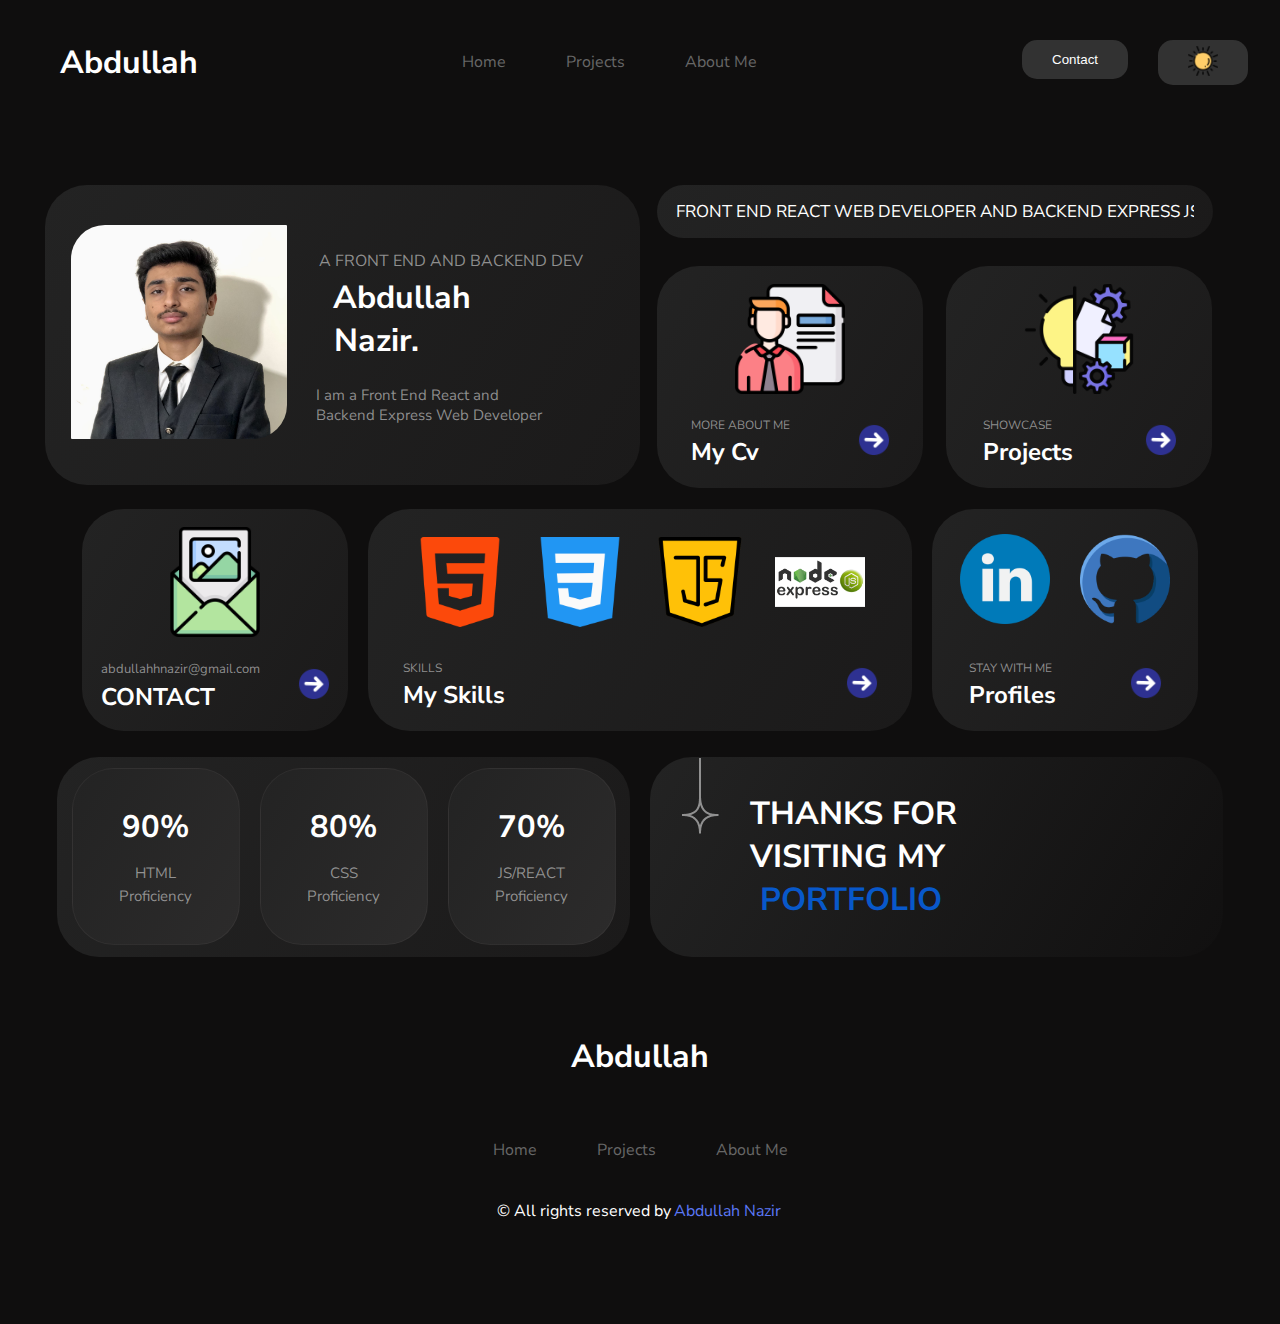
==== commit 7903df95: "Update index.html" ====
--- a/index.html
+++ b/index.html
@@ -11,7 +11,7 @@
 <link rel="icon" href="briefcase.png">
     <title>Porfolio</title>
 </head>
-<!-- <img src="portfolio.png" alt=""> -->
+<!-- <img src="/portfolio.png" alt=""> -->
 <style>
 
 
@@ -36,6 +36,10 @@
 body .left{
     margin-right: 17px;
 }
+}
+
+@media screen and (min-width: 430px) and (max-width: 490px) {
+
 }
 @media screen and (min-width: 1000px) and (max-width: 1220px) {
 
@@ -546,7 +550,7 @@
 }
 .covered{
     display: flex;
-    width: 75%;
+    /* width: 75%; */
 }
 .right-1{
     margin: 28px 7px;
@@ -700,6 +704,7 @@
 
 .text span{
     margin: 0 -12px;
+    /* text-align: ce; */
 }
 
 @media screen and (max-width:621px) {
@@ -707,8 +712,12 @@
     width: 250px;
   height: 257px;
 }
+.div-21{
+    margin: 14px 0;
+}
 .text span {
   margin: 0 -1px;
+  text-align: center;
 }
 .inlets-2-2{
     display: flex;
@@ -836,12 +845,18 @@
     width: 100%;
 }
 }
+.div-21{
+    display: flex;
+  flex-direction: column;
+  /* align-items: center; */
+  justify-content: center;
+}
 
 @media screen and (max-width:440px) {
     .text pre{
     /* width: 85vw; */
     /* display: block; */
-    /* margin-top: 15px; */
+    margin-top: 0px;
 }
 }
 .navbar .sun{
@@ -880,6 +895,69 @@
   }
 }
 
+.animation-1{
+    animation: slide-in 1.4s ease-in-out;
+}
+
+body h1{
+  animation: fade 1.0s ease-out;
+  
+}
+body p{
+  animation: fade 1.0s ease-out;
+  
+}
+
+
+@keyframes fade {
+    0% {
+   opacity: 0.2;
+
+    }
+    50%{
+      opacity: 0.5;
+    }
+    100% {
+opacity: 1;
+    }
+  }
+
+@keyframes slide-in {
+    0% {
+scale: 0.5;
+
+    }
+    100% {
+
+    }
+  }
+
+  .animation-2{
+    animation: slide-in 1.4s ease-in-out;
+}
+.namer:hover{
+    /* transform: translateY(-10px); */
+    transition: font-size 0.5s ease-in-out;
+    font-size: 41px;
+}
+.namer-2:hover{
+    /* transform: translateY(-10px); */
+    transition: font-size 0.5s ease-in-out;
+    font-size: 41px;
+}
+
+/*  
+  @keyframes slide-ini {
+    0% {
+    width: 36vw;
+    height: 20vw;
+
+    }
+    100% {
+
+    }
+  } */
+  
 </style>
 <body>
     
@@ -944,13 +1022,13 @@
 
 <div class="middle-section">
 <div class="left">
-    <div class="first-component">
+    <div class="first-component animation-1">
         <div class="covered">
 <div class="image">
-    <img src="IMG_E0262.JPG" alt="" >
+    <img src="/IMG_E0262.JPG" alt="" >
 </div>
 <div class="text">
-<p> A FRONT END REACT WEB DEV</p>
+<p> A FRONT END AND BACKEND DEV</p>
 <h1>Abdullah 
     <br>
     <div class="tilt">
@@ -958,12 +1036,17 @@
     </div>
     
 </h1>
-<pre>I am a Front End React Web 
-   <span>Developer based in Lahore </span> </pre>
-</div>
+
+<pre style=" overflow: inherit;margin-bottom: 0; display: flex;">
+    <div class="div-21">
+    <span>I am a Front End React and</span>
+   <span >Backend Express Web Developer </span> </pre>
+</div>
+
+<!-- </div> -->
 </div>
 <div class="last">
-    <!-- <img src="up-arrow.png" alt="" width="30px"> -->
+    <!-- <img src="/up-arrow.png" alt="" width="30px"> -->
 </div>
     </div>
 
@@ -973,19 +1056,19 @@
 
 <div class="right">
 
-<div class="first-component-2">
+<div class="first-component-2 animation-2">
 <div class="container">
-    <p class="moving-text">FRONT END REACT WEB DEVELOPER AND VANILLA JS DEVELOPER</p>
+    <p class="moving-text">FRONT END REACT WEB DEVELOPER AND BACKEND EXPRESS JS DEVELOPER</p>
 </div>
 </div>
 
 <div class="second-component-1">
     <a href="My Cv.html" style="margin:0 0;">
 
-    <div class="left-1">
+    <div class="left-1 animation-2">
 <div class="about-me">
     <div class="img-1">
-    <img src="project.png" alt="" width="110px">
+    <img src="/project.png" alt="" width="110px">
 </div>
 
 <div class="details">
@@ -994,7 +1077,7 @@
     <h1>My Cv</h1>
 </div>
 <div class="l2">
-        <img src="up-arrow.png" alt="" width="30px">
+        <img src="/up-arrow.png" alt="" width="30px">
 
 </div>
 </div>
@@ -1004,10 +1087,10 @@
     </div>
     </a>
     <a href="Projects.html" style="margin:0 0;">
-    <div class="right-1">
+    <div class="right-1 animation-2">
         <div class="about-me">
             <div class="img-1">
-            <img src="idea.png" alt="" width="110px">
+            <img src="/idea.png" alt="" width="110px">
         </div>
         
         <div class="details">
@@ -1016,7 +1099,7 @@
             <h1>Projects</h1>
         </div>
         <div class="l2">
-               <img src="up-arrow.png" alt="" width="30px">
+               <img src="/up-arrow.png" alt="" width="30px">
         
         </div>
         </div>
@@ -1034,10 +1117,10 @@
 </div>
 <div class="second-component">
     <a href="Contact Me .html" style="margin: 0 0;">
-    <div class="inlets-1">
+    <div class="inlets-1 animation-1">
         <div class="about-me">
             <div class="img-1">
-            <img src="image.png" alt="" width="110px">
+            <img src="/image.png" alt="" width="110px">
         </div>
         
         <div class="details">
@@ -1046,7 +1129,7 @@
             <h1>CONTACT</h1>
         </div>
         <div class="l2">
-                <img src="up-arrow.png" alt="" width="30px">
+                <img src="/up-arrow.png" alt="" width="30px">
         
         </div>
         </div>
@@ -1055,13 +1138,15 @@
     </div>
     </a>
 
-    <div class="inlets-2">
+    <div class="inlets-2 animation-1">
         <div class="about-me">
             <div class="img-1 adjuster-2">
-            <img src="html-5 (1).png" alt="" width="90px">
-            <img src="css-3 (1).png" alt="" width="90px">
-            <img src="java-script.png" alt="" width="90px">
-            <img src="atom.png" alt="" width="90px">
+            <img src="/html-5 (1).png" alt="" width="90px">
+            <img src="/css-3 (1).png" alt="" width="90px">
+            <img src="/java-script.png" alt="" width="90px">
+            <img src="nodejs.jpg" alt="" width="90px">
+
+            <!-- <img src="/atom.png" alt="" width="90px"> -->
         </div>
         
         <div class="details-2">
@@ -1070,7 +1155,7 @@
             <h1>My Skills</h1>
         </div>
         <div class="l2">
-                <img src="up-arrow.png" alt="" width="30px">
+                <img src="/up-arrow.png" alt="" width="30px">
         
         </div>
         </div>
@@ -1078,11 +1163,11 @@
         </div>
     </div>
     
-    <div class="inlets-3">
+    <div class="inlets-3 animation-2">
         <div class="about-me">
             <div class="img-1">
-                <a href="https://www.linkedin.com/in/abdullah-nazir-01104a296/"   target="_main" style="margin: 0 0;">    <img src="linkedin.png" alt="" width="90px" style="cursor: pointer;"></a>
-                <a href="https://github.com/AbdullahNazir115" style="margin: 0 0;" target="_main">   <img src="github (1).png" alt="" width="90px" style="cursor: pointer;"></a>
+                <a href="https://www.linkedin.com/in/abdullah-nazir-01104a296/"   target="_main" style="margin: 0 0;">    <img src="/linkedin.png" alt="" width="90px" style="cursor: pointer;"></a>
+                <a href="https://github.com/AbdullahNazir115" style="margin: 0 0;" target="_main">   <img src="/github (1).png" alt="" width="90px" style="cursor: pointer;"></a>
 
         </div>
 
@@ -1093,7 +1178,7 @@
             <h1>Profiles</h1>
         </div>
         <div class="l2">
-                <img src="up-arrow.png" alt="" width="30px">
+                <img src="/up-arrow.png" alt="" width="30px">
         
         </div>
         </div>
@@ -1108,7 +1193,7 @@
 
            
             
-            <div class="inlets-2-2">
+            <div class="inlets-2-2 test-1">
 
             <div class="items-3">
                 <div class="about-me-2">
@@ -1180,9 +1265,9 @@
 
             </div>
             
-            <div class="inlets-2-2-2">
+            <div class="inlets-2-2-2 test-2">
                 <div class="left-corner">
-                    <img src="icon2.png" alt="">
+                    <img src="/icon2.png" alt="">
                 </div>
                 <div class="thanks">
                     <h1 class="white">THANKS FOR </h1>
@@ -1251,10 +1336,26 @@
                     
                     
                     })
-                    
-                    
+
+        let test1 = document.querySelector('.test-1');
+        let test2 = document.querySelector('.test-2');
+                    function scrollHandler() {
+    if (window.pageYOffset >90) {
+        test1.classList.add('animation-1');
+        test2.classList.add('animation-1');
+
+        window.removeEventListener("scroll", scrollHandler);
+    }
+    
+    console.log(pageYOffset)
+}
+
+
+window.addEventListener('scroll', scrollHandler);
+
+
                     </script>
 
 <script src="https://cdn.jsdelivr.net/npm/bootstrap@5.3.2/dist/js/bootstrap.bundle.min.js" integrity="sha384-C6RzsynM9kWDrMNeT87bh95OGNyZPhcTNXj1NW7RuBCsyN/o0jlpcV8Qyq46cDfL" crossorigin="anonymous"></script>
 </body>
-</html>+</html>
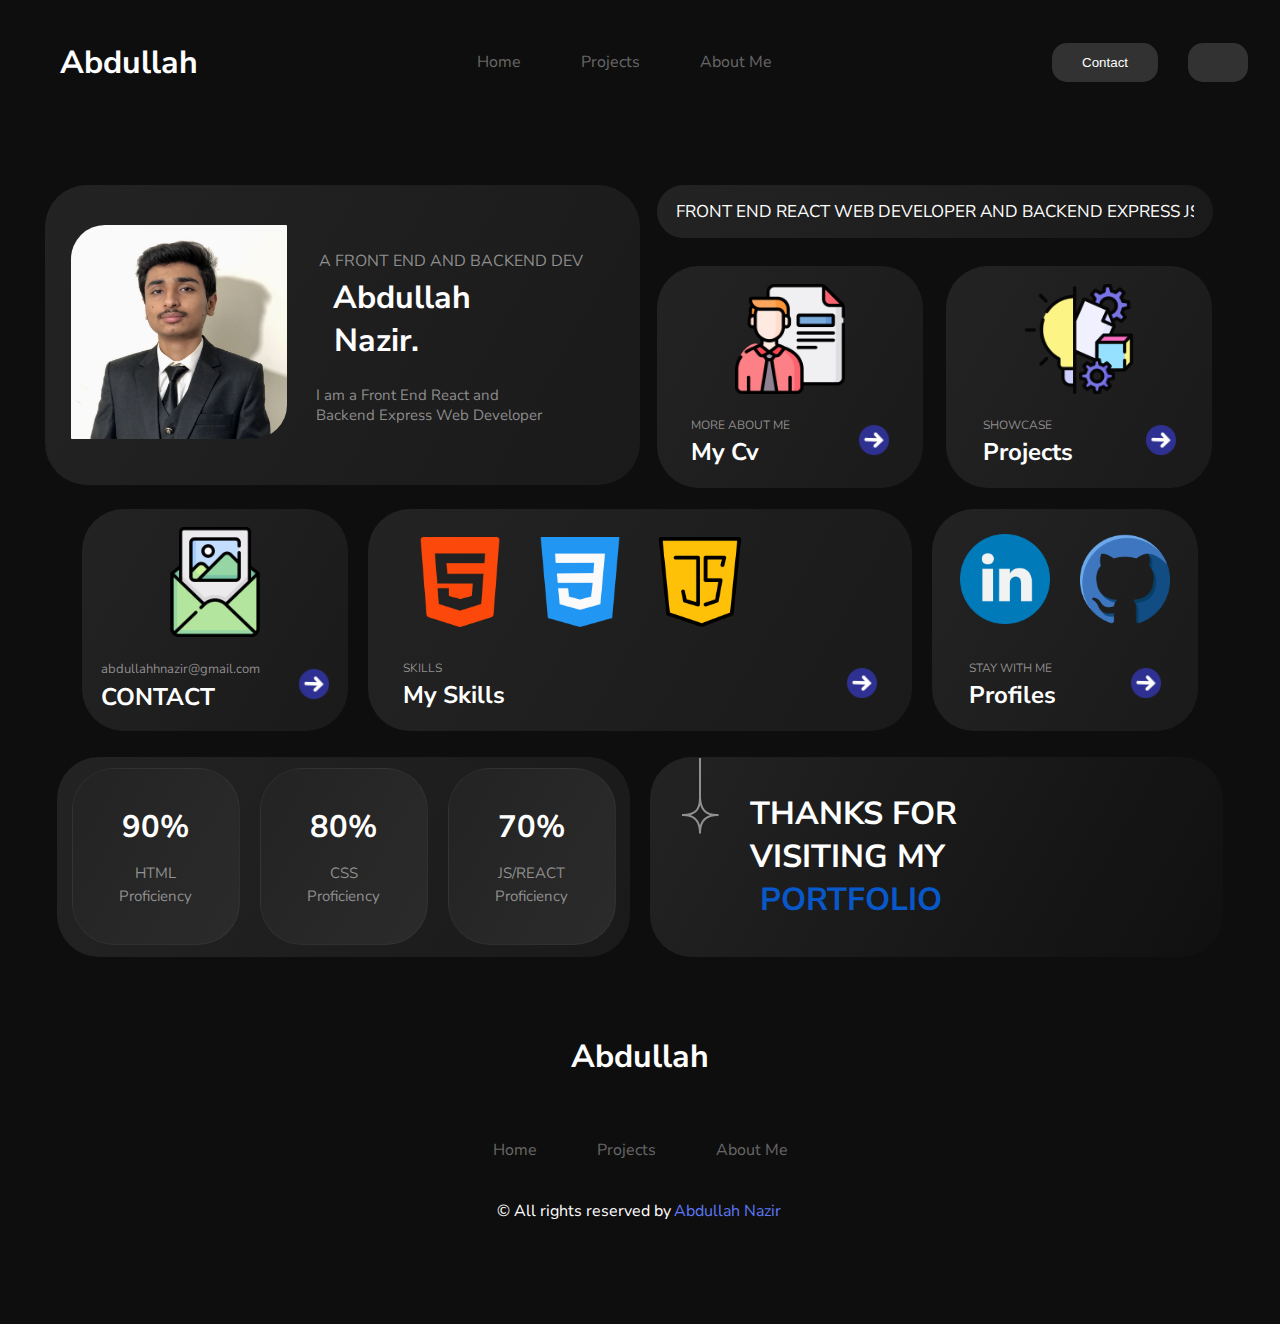
==== commit 20dd613f: "Update index.html" ====
--- a/index.html
+++ b/index.html
@@ -11,7 +11,7 @@
 <link rel="icon" href="briefcase.png">
     <title>Porfolio</title>
 </head>
-<!-- <img src="/portfolio.png" alt=""> -->
+<!-- <img src="portfolio.png" alt=""> -->
 <style>
 
 
@@ -983,7 +983,7 @@
     
 </a>
     <button class="Dark-button sun">
-     <img src="sun (2).png" alt="" width="30px" class="image-changer">
+     <img src="un (2).png" alt="" width="30px" class="image-changer">
  </button>
     </div>
     <div class="off-canvas">
@@ -1025,7 +1025,7 @@
     <div class="first-component animation-1">
         <div class="covered">
 <div class="image">
-    <img src="/IMG_E0262.JPG" alt="" >
+    <img src="IMG_E0262.JPG" alt="" >
 </div>
 <div class="text">
 <p> A FRONT END AND BACKEND DEV</p>
@@ -1046,7 +1046,7 @@
 <!-- </div> -->
 </div>
 <div class="last">
-    <!-- <img src="/up-arrow.png" alt="" width="30px"> -->
+    <!-- <img src="up-arrow.png" alt="" width="30px"> -->
 </div>
     </div>
 
@@ -1068,7 +1068,7 @@
     <div class="left-1 animation-2">
 <div class="about-me">
     <div class="img-1">
-    <img src="/project.png" alt="" width="110px">
+    <img src="project.png" alt="" width="110px">
 </div>
 
 <div class="details">
@@ -1077,7 +1077,7 @@
     <h1>My Cv</h1>
 </div>
 <div class="l2">
-        <img src="/up-arrow.png" alt="" width="30px">
+        <img src="up-arrow.png" alt="" width="30px">
 
 </div>
 </div>
@@ -1090,7 +1090,7 @@
     <div class="right-1 animation-2">
         <div class="about-me">
             <div class="img-1">
-            <img src="/idea.png" alt="" width="110px">
+            <img src="idea.png" alt="" width="110px">
         </div>
         
         <div class="details">
@@ -1099,7 +1099,7 @@
             <h1>Projects</h1>
         </div>
         <div class="l2">
-               <img src="/up-arrow.png" alt="" width="30px">
+               <img src="up-arrow.png" alt="" width="30px">
         
         </div>
         </div>
@@ -1120,7 +1120,7 @@
     <div class="inlets-1 animation-1">
         <div class="about-me">
             <div class="img-1">
-            <img src="/image.png" alt="" width="110px">
+            <img src="image.png" alt="" width="110px">
         </div>
         
         <div class="details">
@@ -1129,7 +1129,7 @@
             <h1>CONTACT</h1>
         </div>
         <div class="l2">
-                <img src="/up-arrow.png" alt="" width="30px">
+                <img src="up-arrow.png" alt="" width="30px">
         
         </div>
         </div>
@@ -1141,12 +1141,12 @@
     <div class="inlets-2 animation-1">
         <div class="about-me">
             <div class="img-1 adjuster-2">
-            <img src="/html-5 (1).png" alt="" width="90px">
-            <img src="/css-3 (1).png" alt="" width="90px">
-            <img src="/java-script.png" alt="" width="90px">
-            <img src="nodejs.jpg" alt="" width="90px">
-
-            <!-- <img src="/atom.png" alt="" width="90px"> -->
+            <img src="html-5 (1).png" alt="" width="90px">
+            <img src="css-3 (1).png" alt="" width="90px">
+            <img src="java-script.png" alt="" width="90px">
+            <img src="odejs.jpg" alt="" width="90px">
+
+            <!-- <img src="atom.png" alt="" width="90px"> -->
         </div>
         
         <div class="details-2">
@@ -1155,7 +1155,7 @@
             <h1>My Skills</h1>
         </div>
         <div class="l2">
-                <img src="/up-arrow.png" alt="" width="30px">
+                <img src="up-arrow.png" alt="" width="30px">
         
         </div>
         </div>
@@ -1166,8 +1166,8 @@
     <div class="inlets-3 animation-2">
         <div class="about-me">
             <div class="img-1">
-                <a href="https://www.linkedin.com/in/abdullah-nazir-01104a296/"   target="_main" style="margin: 0 0;">    <img src="/linkedin.png" alt="" width="90px" style="cursor: pointer;"></a>
-                <a href="https://github.com/AbdullahNazir115" style="margin: 0 0;" target="_main">   <img src="/github (1).png" alt="" width="90px" style="cursor: pointer;"></a>
+                <a href="https://www.linkedin.com/in/abdullah-nazir-01104a296/"   target="_main" style="margin: 0 0;">    <img src="linkedin.png" alt="" width="90px" style="cursor: pointer;"></a>
+                <a href="https://github.com/AbdullahNazir115" style="margin: 0 0;" target="_main">   <img src="github (1).png" alt="" width="90px" style="cursor: pointer;"></a>
 
         </div>
 
@@ -1178,7 +1178,7 @@
             <h1>Profiles</h1>
         </div>
         <div class="l2">
-                <img src="/up-arrow.png" alt="" width="30px">
+                <img src="up-arrow.png" alt="" width="30px">
         
         </div>
         </div>
@@ -1267,7 +1267,7 @@
             
             <div class="inlets-2-2-2 test-2">
                 <div class="left-corner">
-                    <img src="/icon2.png" alt="">
+                    <img src="icon2.png" alt="">
                 </div>
                 <div class="thanks">
                     <h1 class="white">THANKS FOR </h1>
@@ -1321,7 +1321,7 @@
                     
                     // Toggle theme and colors with smooth transitions
                     body.style.background = isDarkMode ? 'black' : 'white'
-                    ic.src = isDarkMode ? 'sun (2).png' :'crescent-moon.png'
+                    ic.src = isDarkMode ? 'un (2).png' :'rescent-moon.png'
                     btn.style.background = isDarkMode ? 'black' : 'white'
                     btn.style.color = isDarkMode ? 'white' : 'black'
                     
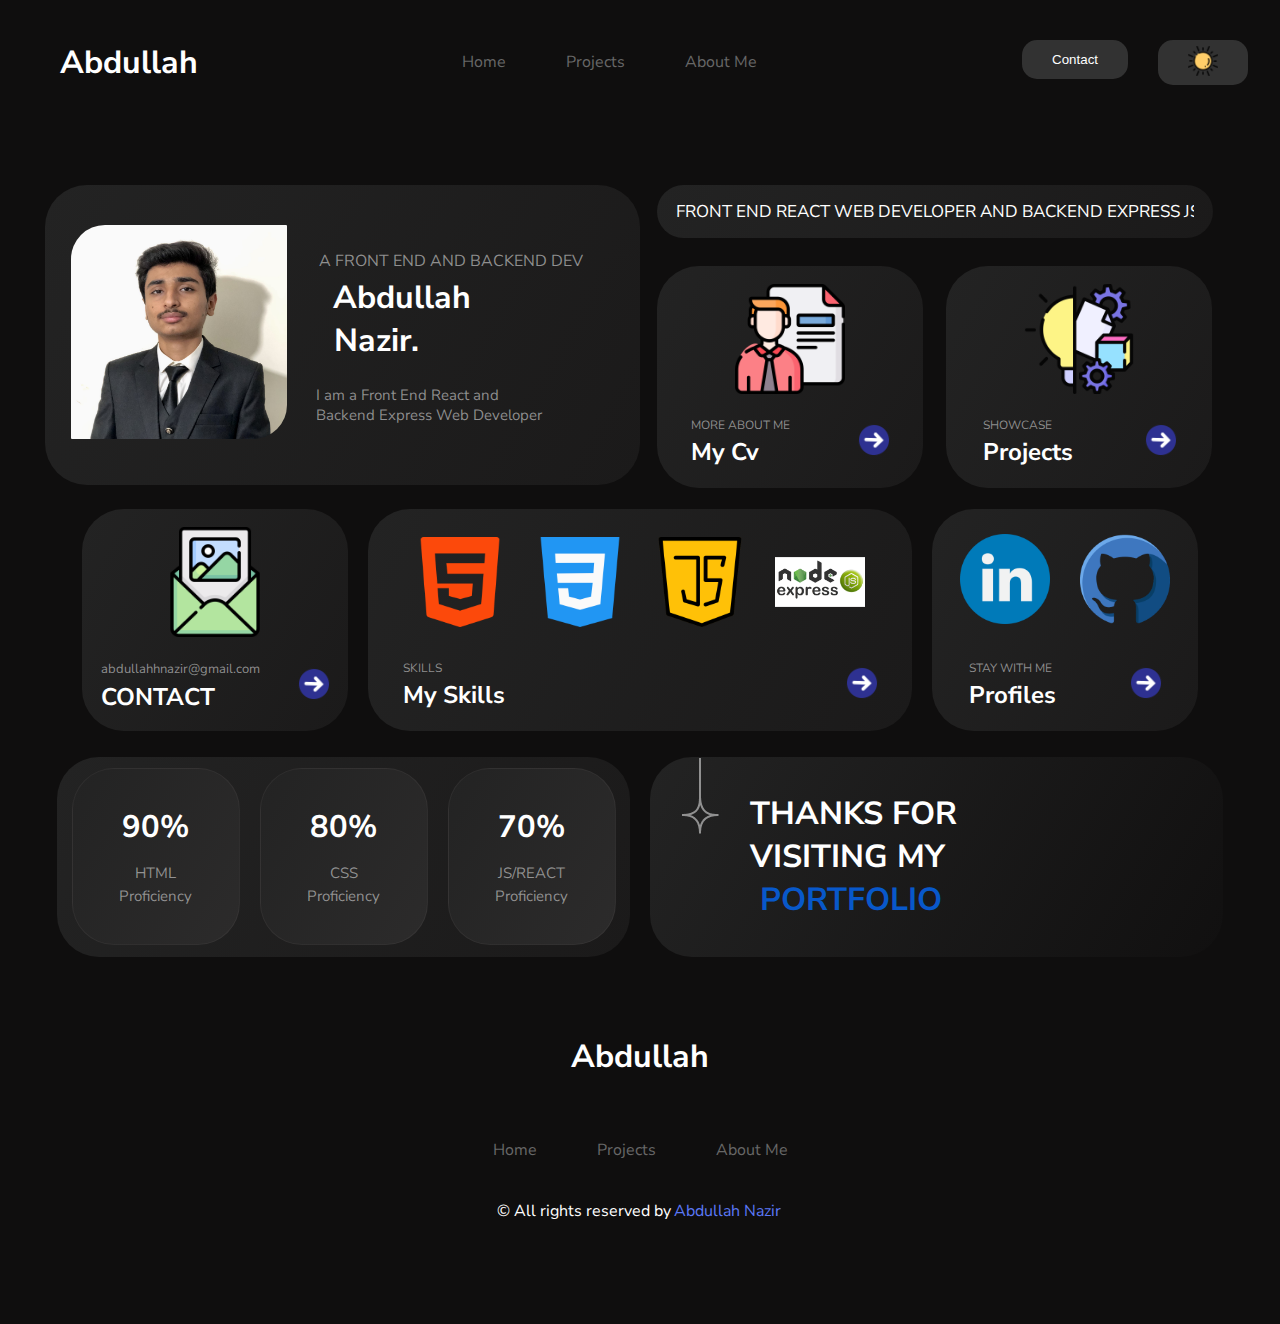
==== commit 2d919c49: "Update index.html" ====
--- a/index.html
+++ b/index.html
@@ -450,7 +450,7 @@
 
     .inlets-2-2-2{
     background-color: #5b5b5ba3;
-    width: 573px;
+    width: 573px; 
     /* justify-content: center; */
   height: 200px;
   border-radius: 42px;
@@ -983,7 +983,7 @@
     
 </a>
     <button class="Dark-button sun">
-     <img src="un (2).png" alt="" width="30px" class="image-changer">
+     <img src="sun (2).png" alt="" width="30px" class="image-changer">
  </button>
     </div>
     <div class="off-canvas">
@@ -1144,7 +1144,7 @@
             <img src="html-5 (1).png" alt="" width="90px">
             <img src="css-3 (1).png" alt="" width="90px">
             <img src="java-script.png" alt="" width="90px">
-            <img src="odejs.jpg" alt="" width="90px">
+            <img src="nodejs.jpg" alt="" width="90px">
 
             <!-- <img src="atom.png" alt="" width="90px"> -->
         </div>
@@ -1321,7 +1321,7 @@
                     
                     // Toggle theme and colors with smooth transitions
                     body.style.background = isDarkMode ? 'black' : 'white'
-                    ic.src = isDarkMode ? 'un (2).png' :'rescent-moon.png'
+                    ic.src = isDarkMode ? 'sun (2).png' :'rescent-moon.png'
                     btn.style.background = isDarkMode ? 'black' : 'white'
                     btn.style.color = isDarkMode ? 'white' : 'black'
                     
